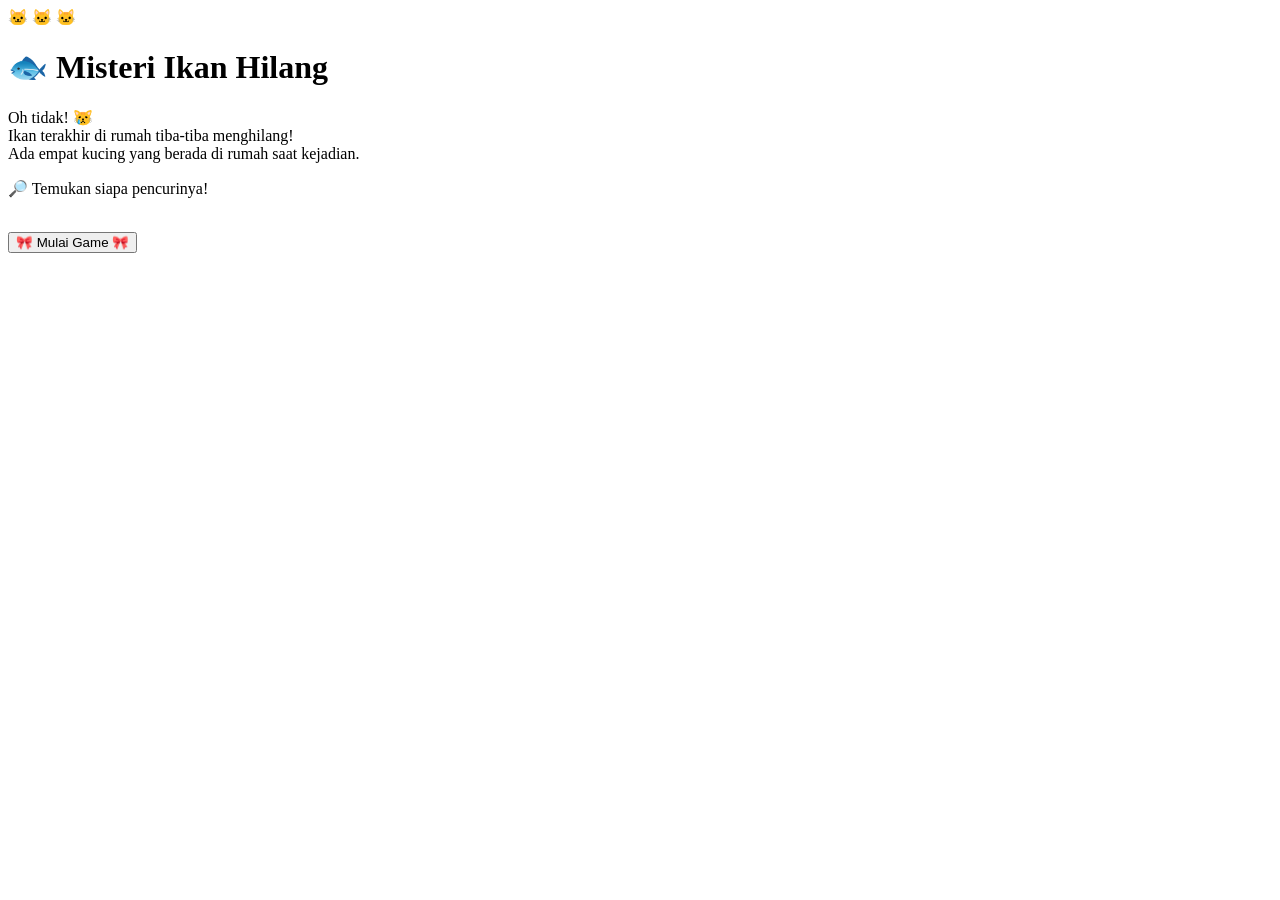
==== index.html @ 89548f3f "Menambah foto dan mengubah file" ====
<!DOCTYPE html>
<html lang="id">
<head>
    <meta charset="UTF-8">
    <meta name="viewport" content="width=device-width, initial-scale=1.0">
    <title>Web - Game Interaktif</title>
    <link rel="stylesheet" href="style.css">
</head>

<body>
    <div class="container">
    <div class="kucing">🐱 🐱 🐱</div>
    
    <h1>🐟 Misteri Ikan Hilang</h1>

    <p class="cerita">
        Oh tidak! 😿
        <br>Ikan terakhir di rumah tiba-tiba menghilang!
        <br>Ada empat kucing yang berada di rumah saat kejadian.
    </p>
    <p class="tantangan">🔎 Temukan siapa pencurinya!</p>
    <br>

    <button onclick="mulaiGame()">🎀 Mulai Game 🎀</button>
    </div>

    <script src="script.js"></script>
</body>
</html>
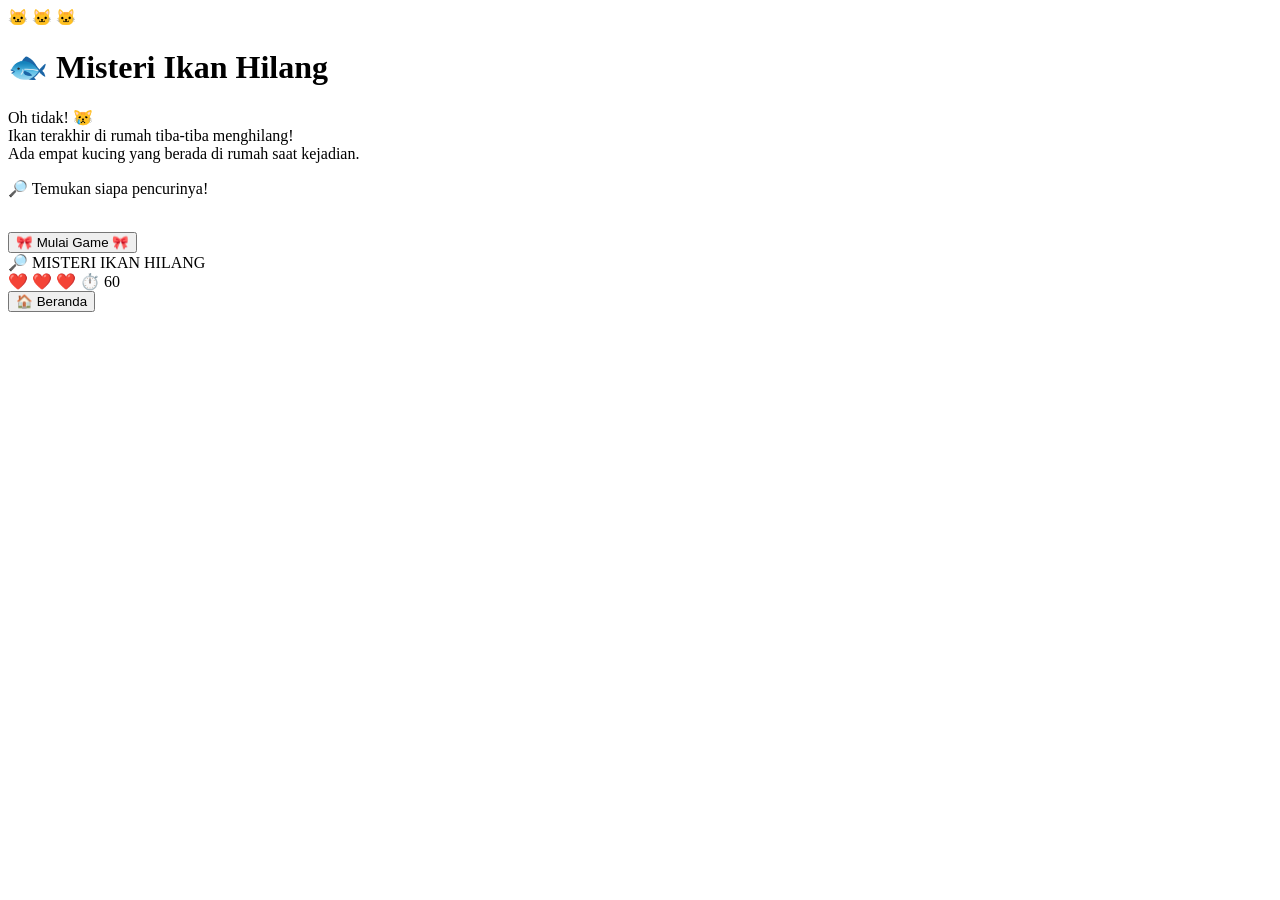
==== commit 86364620: "Menambahkan halaman beranda dan investigasi" ====
--- a/index.html
+++ b/index.html
@@ -3,26 +3,44 @@
 <head>
     <meta charset="UTF-8">
     <meta name="viewport" content="width=device-width, initial-scale=1.0">
-    <title>Web - Game Interaktif</title>
+    <title>Misteri Ikan Hilang</title>
     <link rel="stylesheet" href="style.css">
 </head>
 
 <body>
-    <div class="container">
-    <div class="kucing">🐱 🐱 🐱</div>
-    
-    <h1>🐟 Misteri Ikan Hilang</h1>
+    <!-- Halaman Beranda -->
+    <div id="halamanBeranda" class="halaman aktif">
+        <div class="container">
+            <div class="kucing">🐱 🐱 🐱</div>
+            <h1>🐟 Misteri Ikan Hilang</h1>
+            <p class="cerita">
+                Oh tidak! 😿
+                <br>
+                Ikan terakhir di rumah tiba-tiba menghilang!
+                <br>
+                Ada empat kucing yang berada di rumah saat kejadian.
+            </p>
+            <p class="tantangan">🔎 Temukan siapa pencurinya!</p>
+            <br>
+            <button onclick="mulaiGame()">🎀 Mulai Game 🎀</button>
+        </div>
+    </div>
 
-    <p class="cerita">
-        Oh tidak! 😿
-        <br>Ikan terakhir di rumah tiba-tiba menghilang!
-        <br>Ada empat kucing yang berada di rumah saat kejadian.
-    </p>
-    <p class="tantangan">🔎 Temukan siapa pencurinya!</p>
-    <br>
+    <!-- Halaman Investigasi -->
+    <div id="halamanInvestigasi" class="halaman">
+        <div class="halaman-investigasi">
+            <header>
+                <div class="logo">🔎 MISTERI IKAN HILANG</div>
 
-    <button onclick="mulaiGame()">🎀 Mulai Game 🎀</button>
-    </div>
+                <div class="menu-header">
+                    <div class="status">
+                        <span id="nyawa">❤️ ❤️ ❤️</span>
+                        <span>⏱️ <span id="timer">60</span></span>
+                    </div>
+
+                    <button class="btn-home" onclick="kembaliAwal()">🏠 Beranda</button>
+                </div>
+            </header>
 
     <script src="script.js"></script>
 </body>
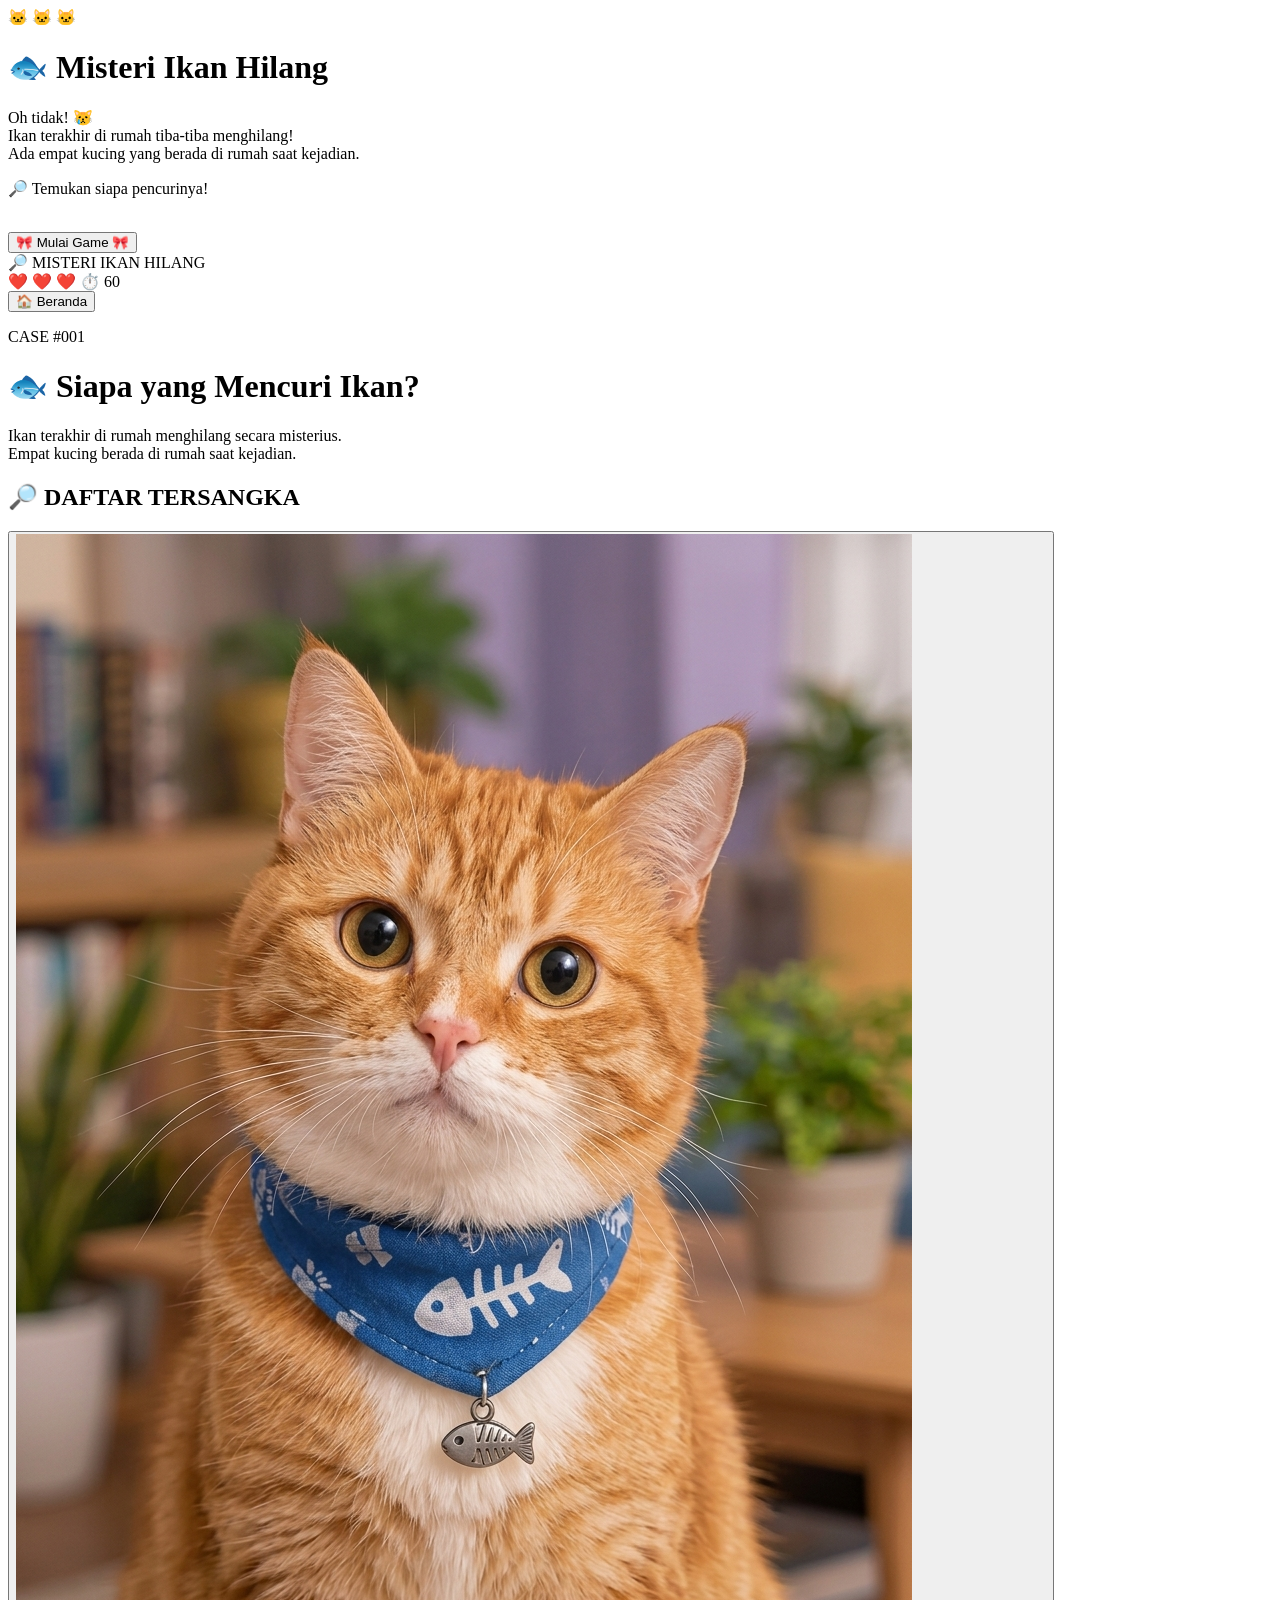
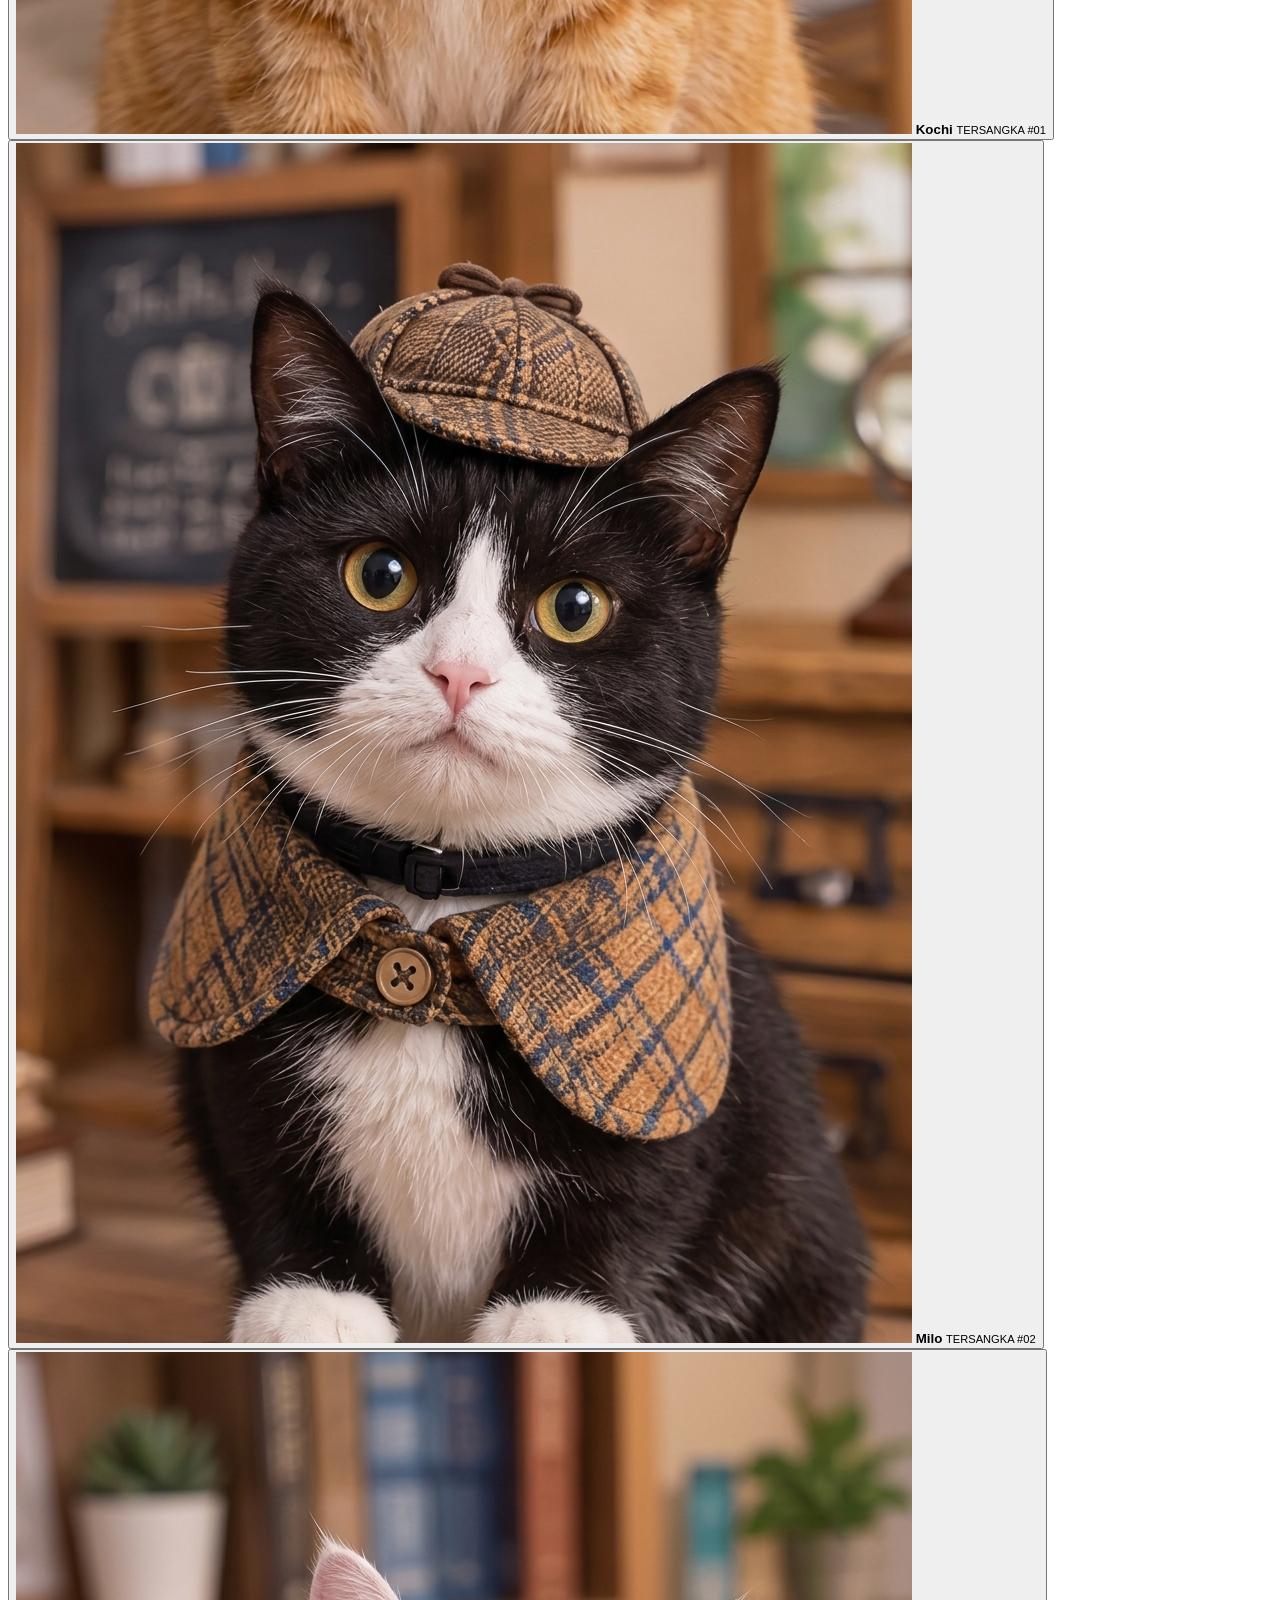
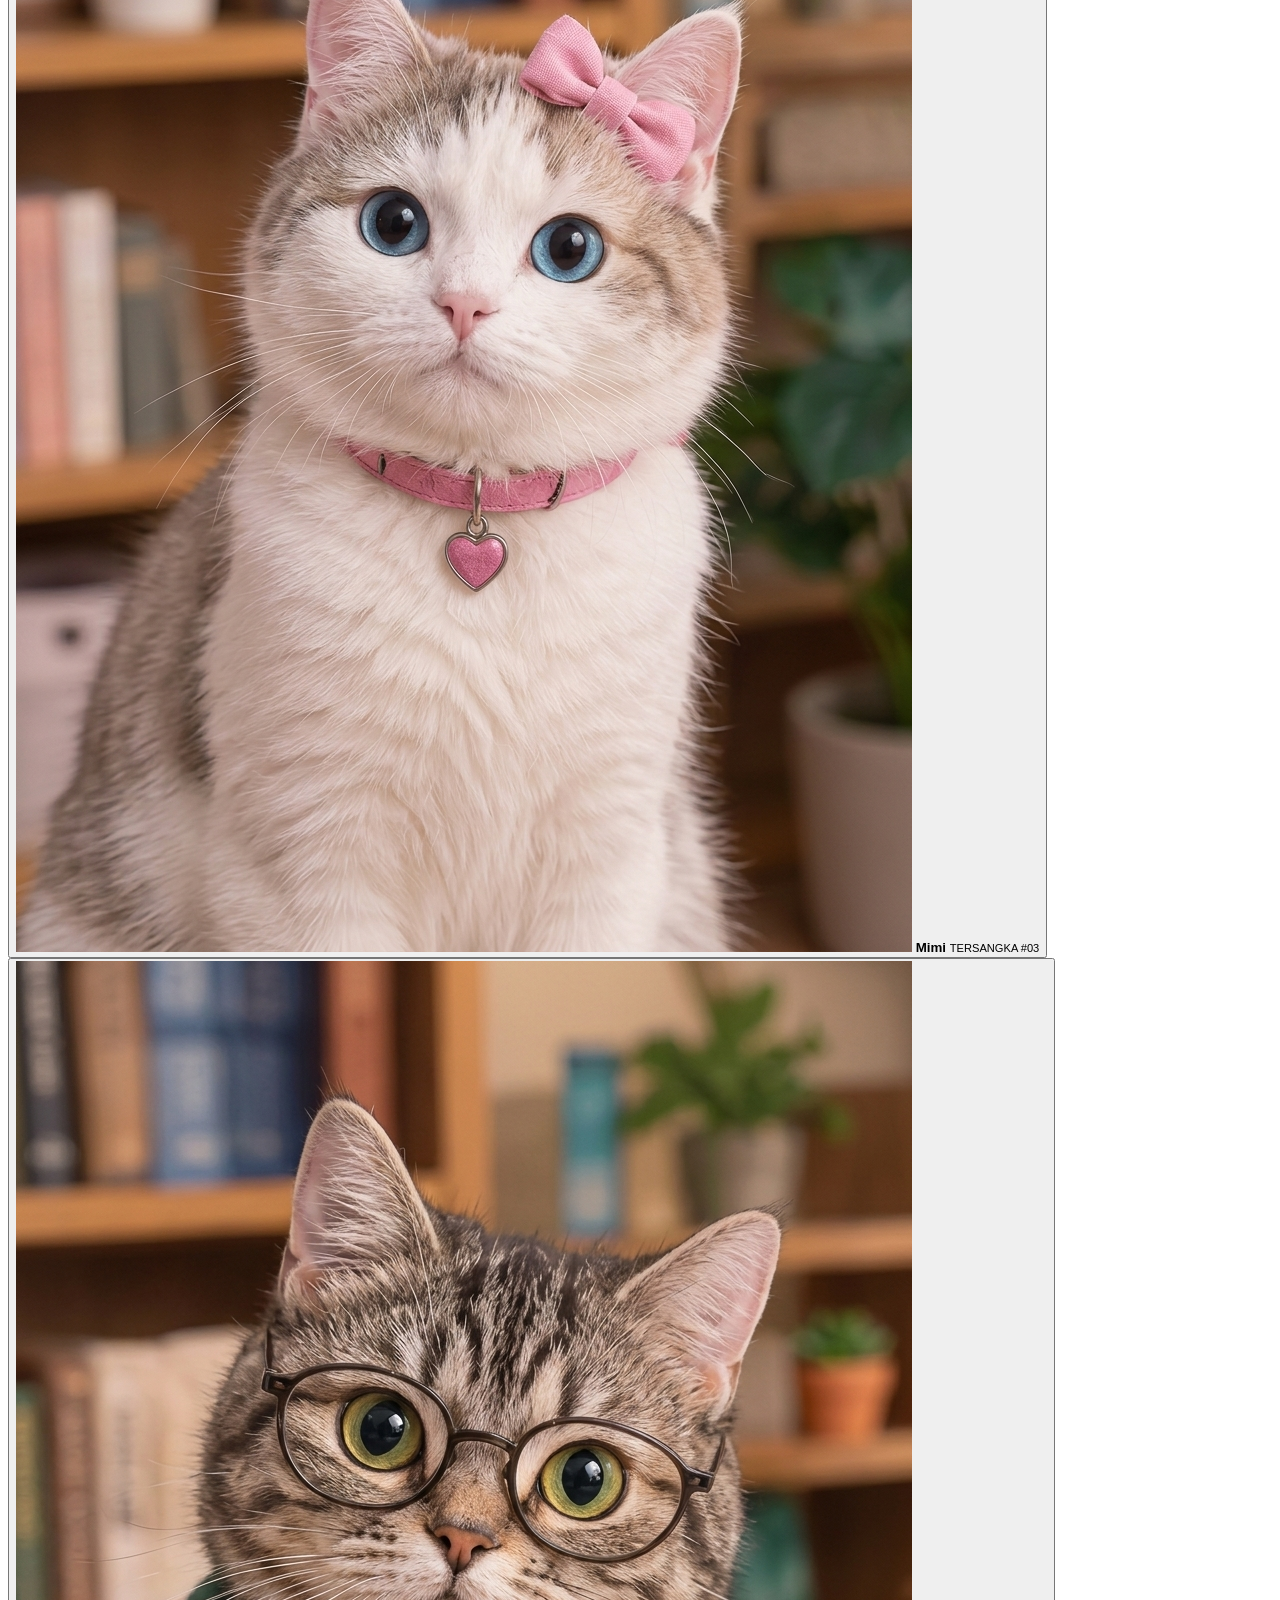
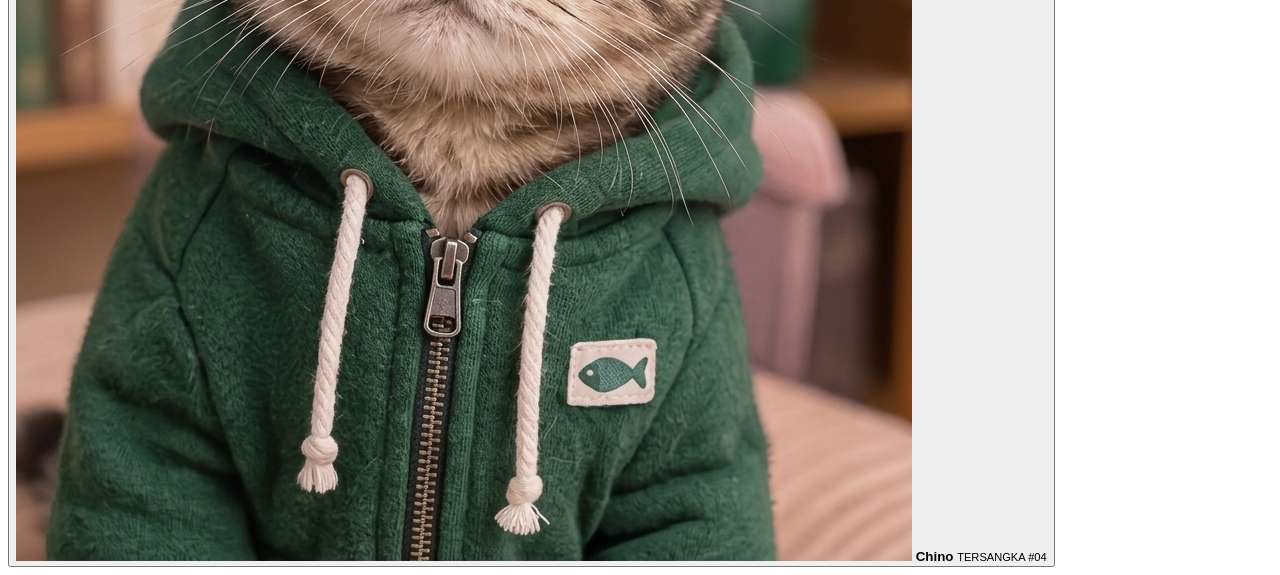
==== commit 6aa02a06: "Penambahan halaman tersangka" ====
--- a/index.html
+++ b/index.html
@@ -13,15 +13,16 @@
         <div class="container">
             <div class="kucing">🐱 🐱 🐱</div>
             <h1>🐟 Misteri Ikan Hilang</h1>
+
             <p class="cerita">
-                Oh tidak! 😿
-                <br>
-                Ikan terakhir di rumah tiba-tiba menghilang!
-                <br>
+                Oh tidak! 😿<br>
+                Ikan terakhir di rumah tiba-tiba menghilang!<br>
                 Ada empat kucing yang berada di rumah saat kejadian.
             </p>
+
             <p class="tantangan">🔎 Temukan siapa pencurinya!</p>
             <br>
+
             <button onclick="mulaiGame()">🎀 Mulai Game 🎀</button>
         </div>
     </div>
@@ -42,6 +43,46 @@
                 </div>
             </header>
 
+            <main>
+                <div class="judul">
+                    <p class="label">CASE #001</p>
+                    <h1>🐟 Siapa yang Mencuri Ikan?</h1>
+                    <p>
+                        Ikan terakhir di rumah menghilang secara misterius.<br>
+                        Empat kucing berada di rumah saat kejadian.
+                    </p>
+                </div>
+
+                <h2>🔎 DAFTAR TERSANGKA</h2>
+
+                <div class="tersangka">
+                    <button onclick="pilihTersangka('Kochi')">
+                        <img src="kochi.jpg" alt="Kochi">
+                        <strong>Kochi</strong>
+                        <small>TERSANGKA #01</small>
+                    </button>
+
+                    <button onclick="pilihTersangka('Milo')">
+                        <img src="milo.jpg" alt="Milo">
+                        <strong>Milo</strong>
+                        <small>TERSANGKA #02</small>
+                    </button>
+
+                    <button onclick="pilihTersangka('Mimi')">
+                        <img src="mimi.jpg" alt="Mimi">
+                        <strong>Mimi</strong>
+                        <small>TERSANGKA #03</small>
+                    </button>
+
+                    <button onclick="pilihTersangka('Chino')">
+                        <img src="chino.jpg" alt="Chino">
+                        <strong>Chino</strong>
+                        <small>TERSANGKA #04</small>
+                    </button>
+                </div>
+
+                
+
     <script src="script.js"></script>
 </body>
 </html>
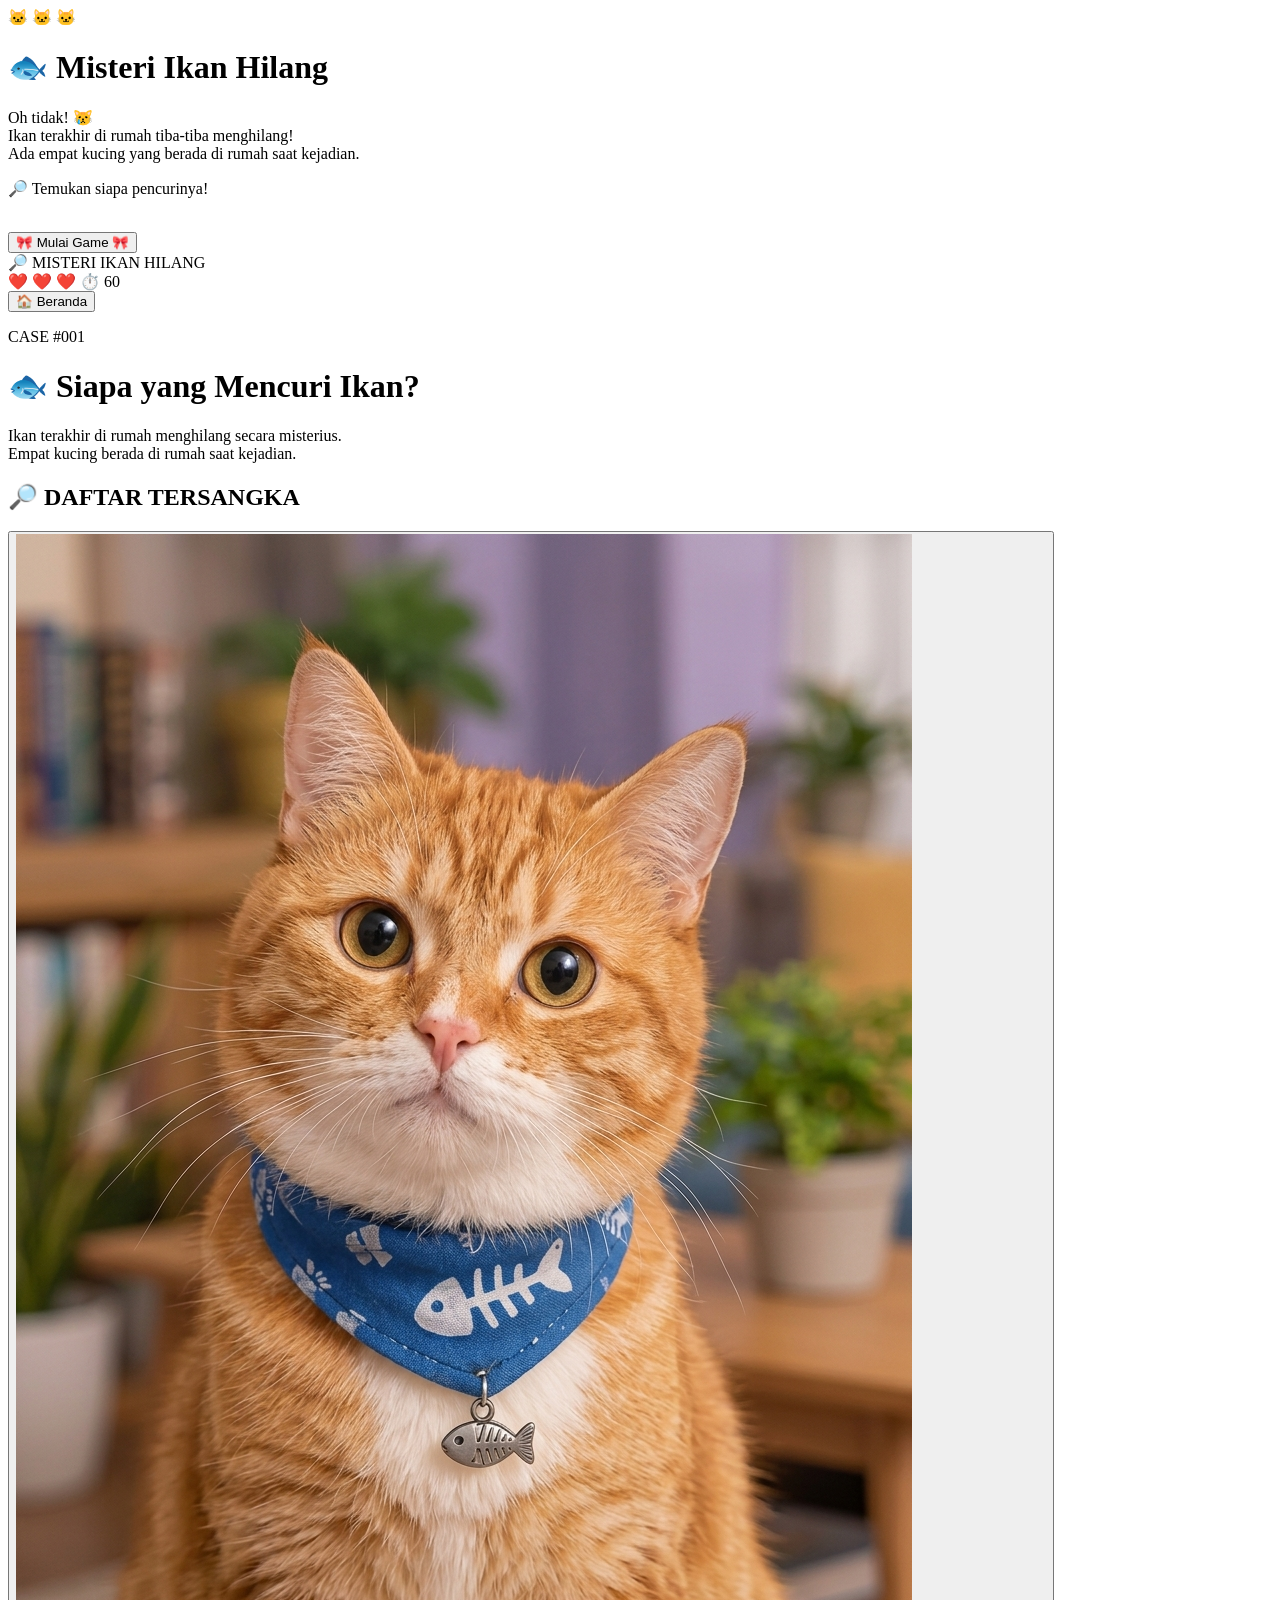
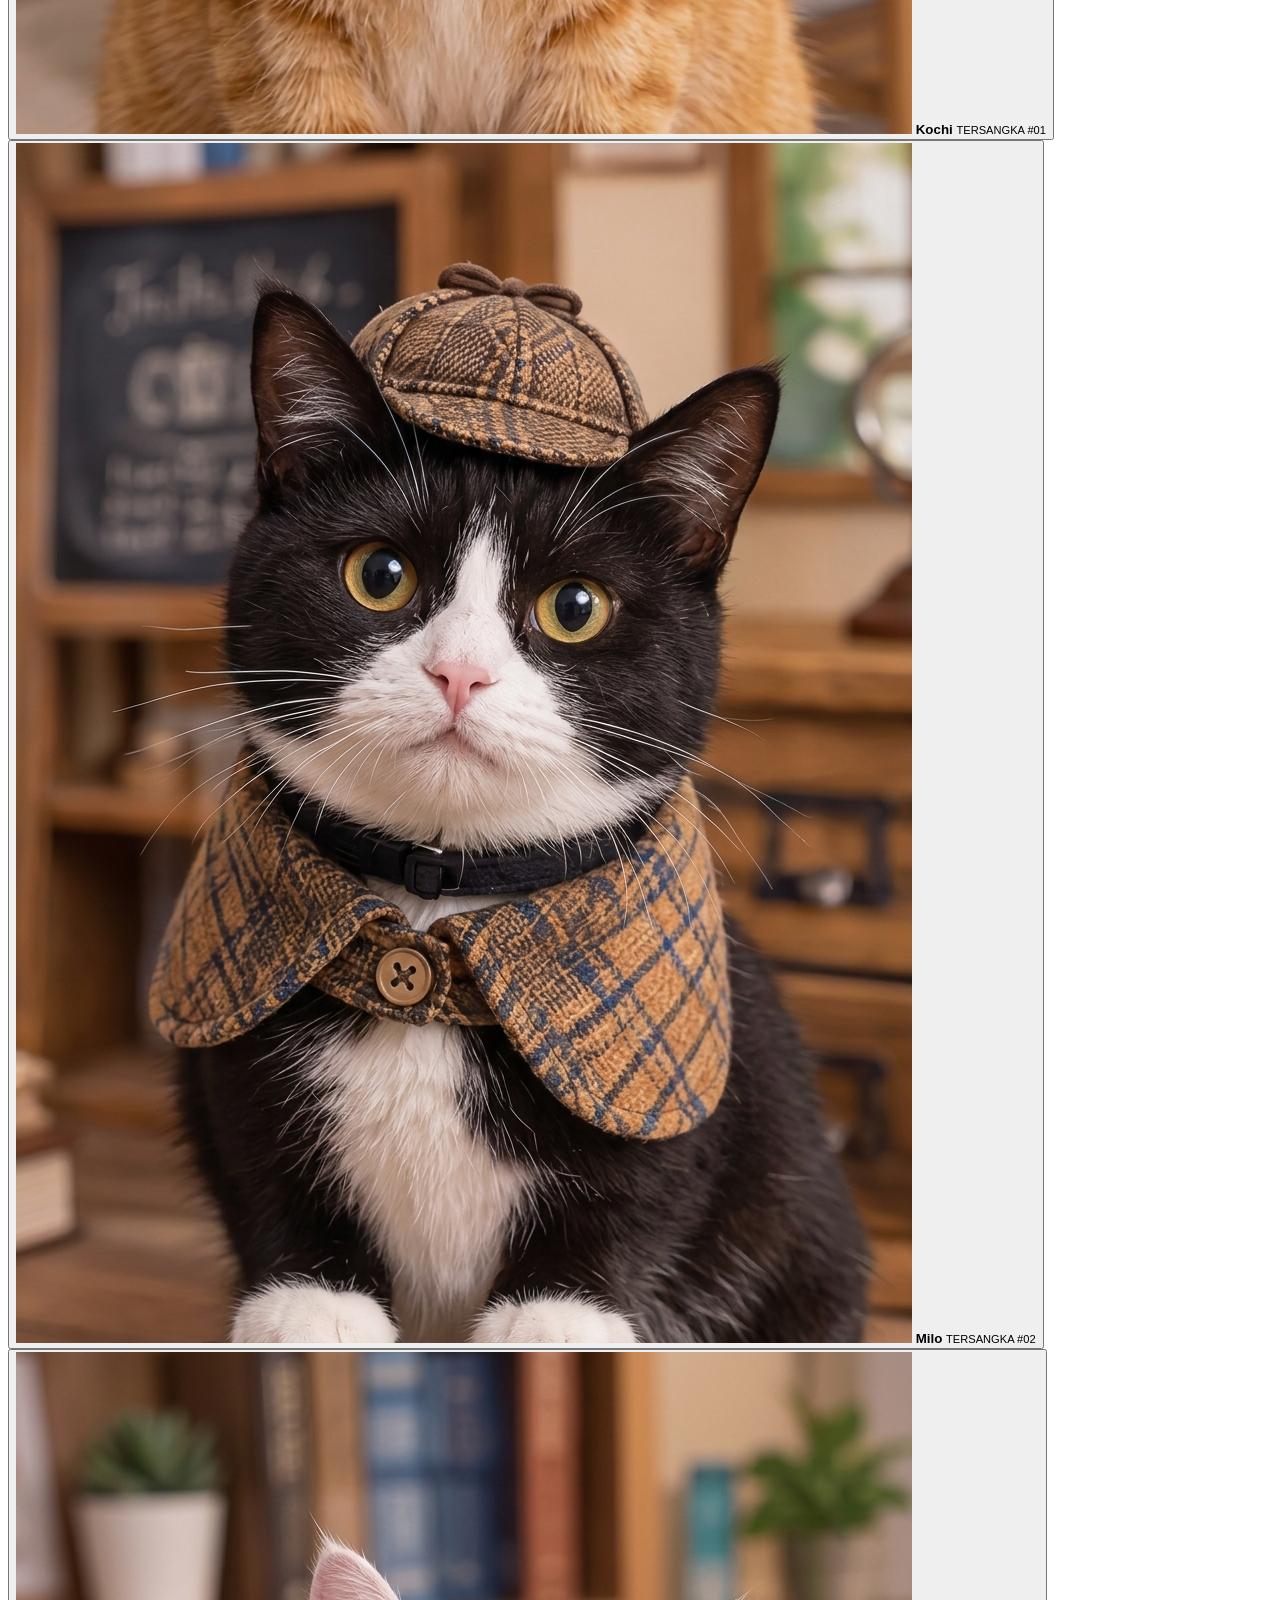
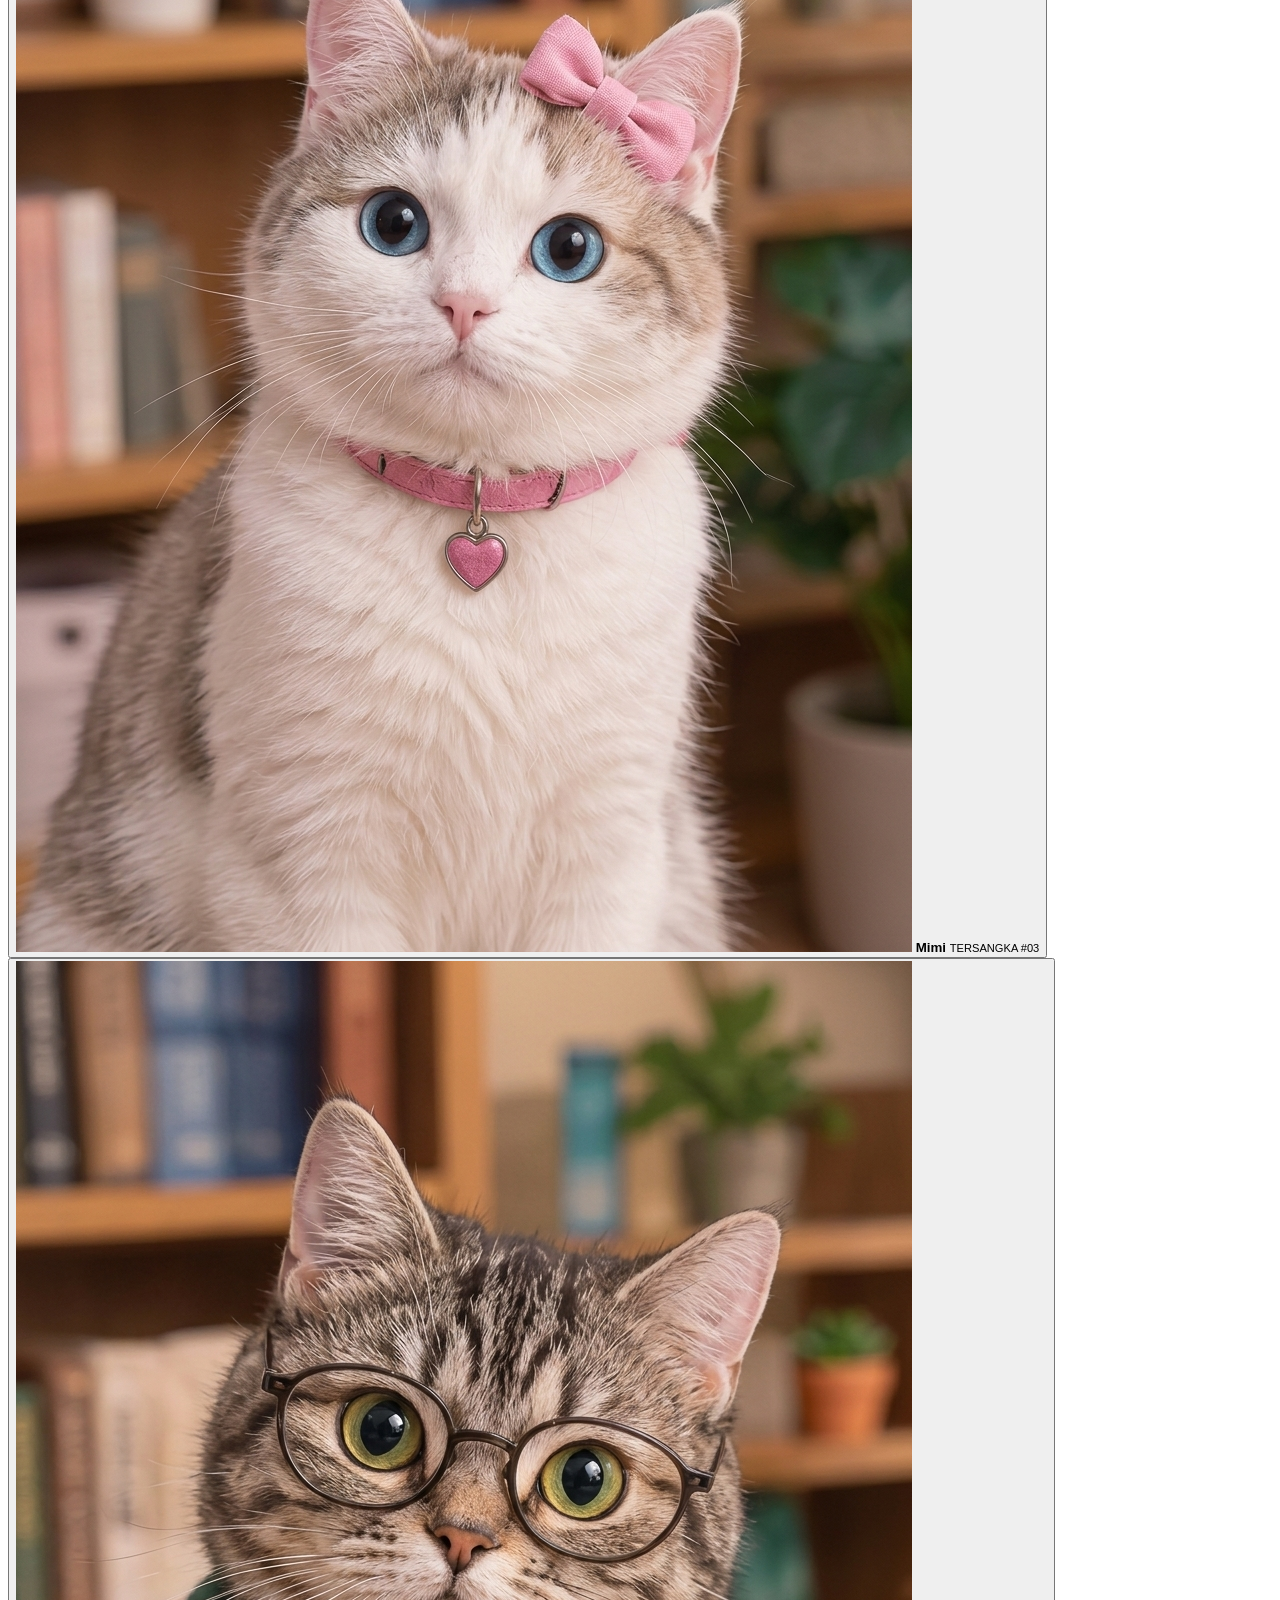
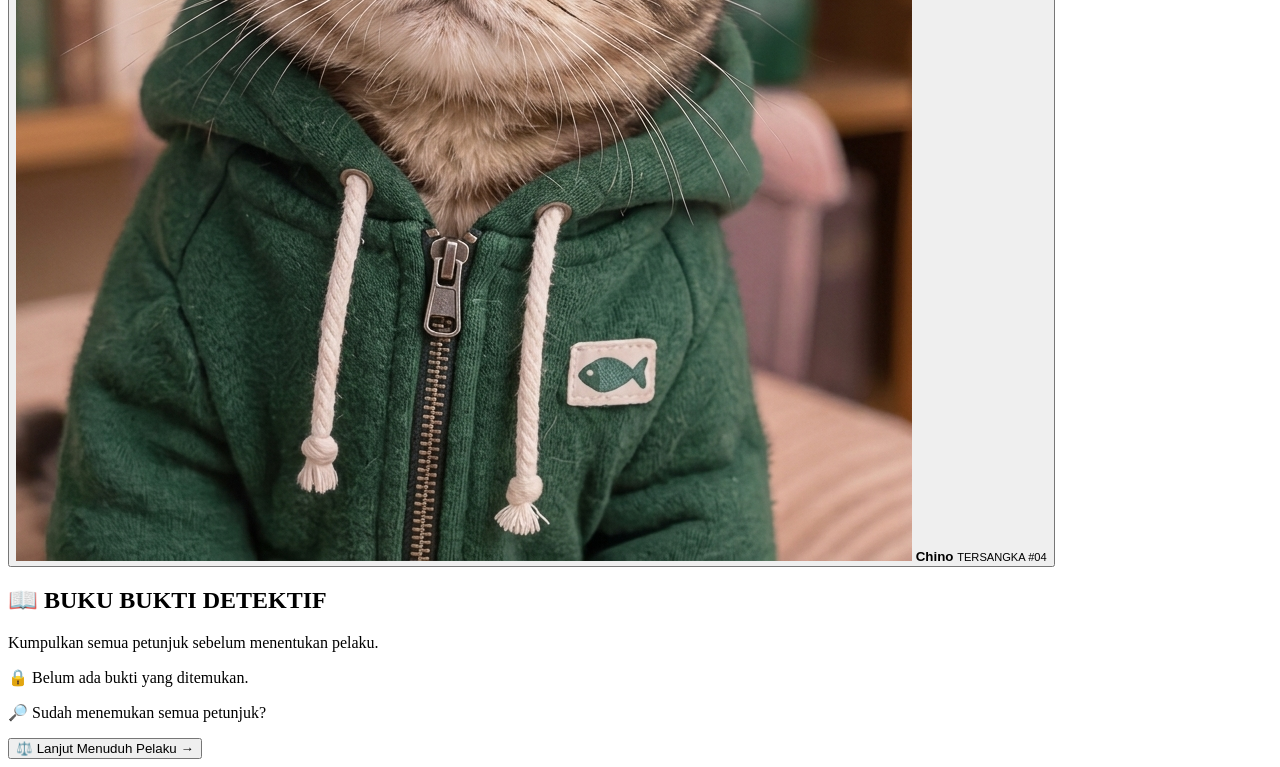
==== commit 4595d0d3: "Pembuatan buku bukti" ====
--- a/index.html
+++ b/index.html
@@ -81,7 +81,28 @@
                     </button>
                 </div>
 
-                
+                <!-- Panel penyelidikan -->
+                <div id="panelPenyelidikan" class="panel-penyelidikan"></div>
+
+                <!-- Buku bukti -->
+                <div class="buku-bukti">
+                    <h2>📖 BUKU BUKTI DETEKTIF</h2>
+                    <p>Kumpulkan semua petunjuk sebelum menentukan pelaku.</p>
+
+                    <div id="daftarBukti" class="daftar-bukti">
+                        <div class="bukti-kosong">🔒 Belum ada bukti yang ditemukan.</div>
+                    </div>
+                </div>
+
+                <div class="lanjut-area">
+                    <p>🔎 Sudah menemukan semua petunjuk?</p>
+
+                    <button class="btn-lanjut" onclick="lanjutMenuduh()">⚖️ Lanjut Menuduh Pelaku →</button>
+                </div>
+            </main>
+        </div>
+    </div>
+
 
     <script src="script.js"></script>
 </body>
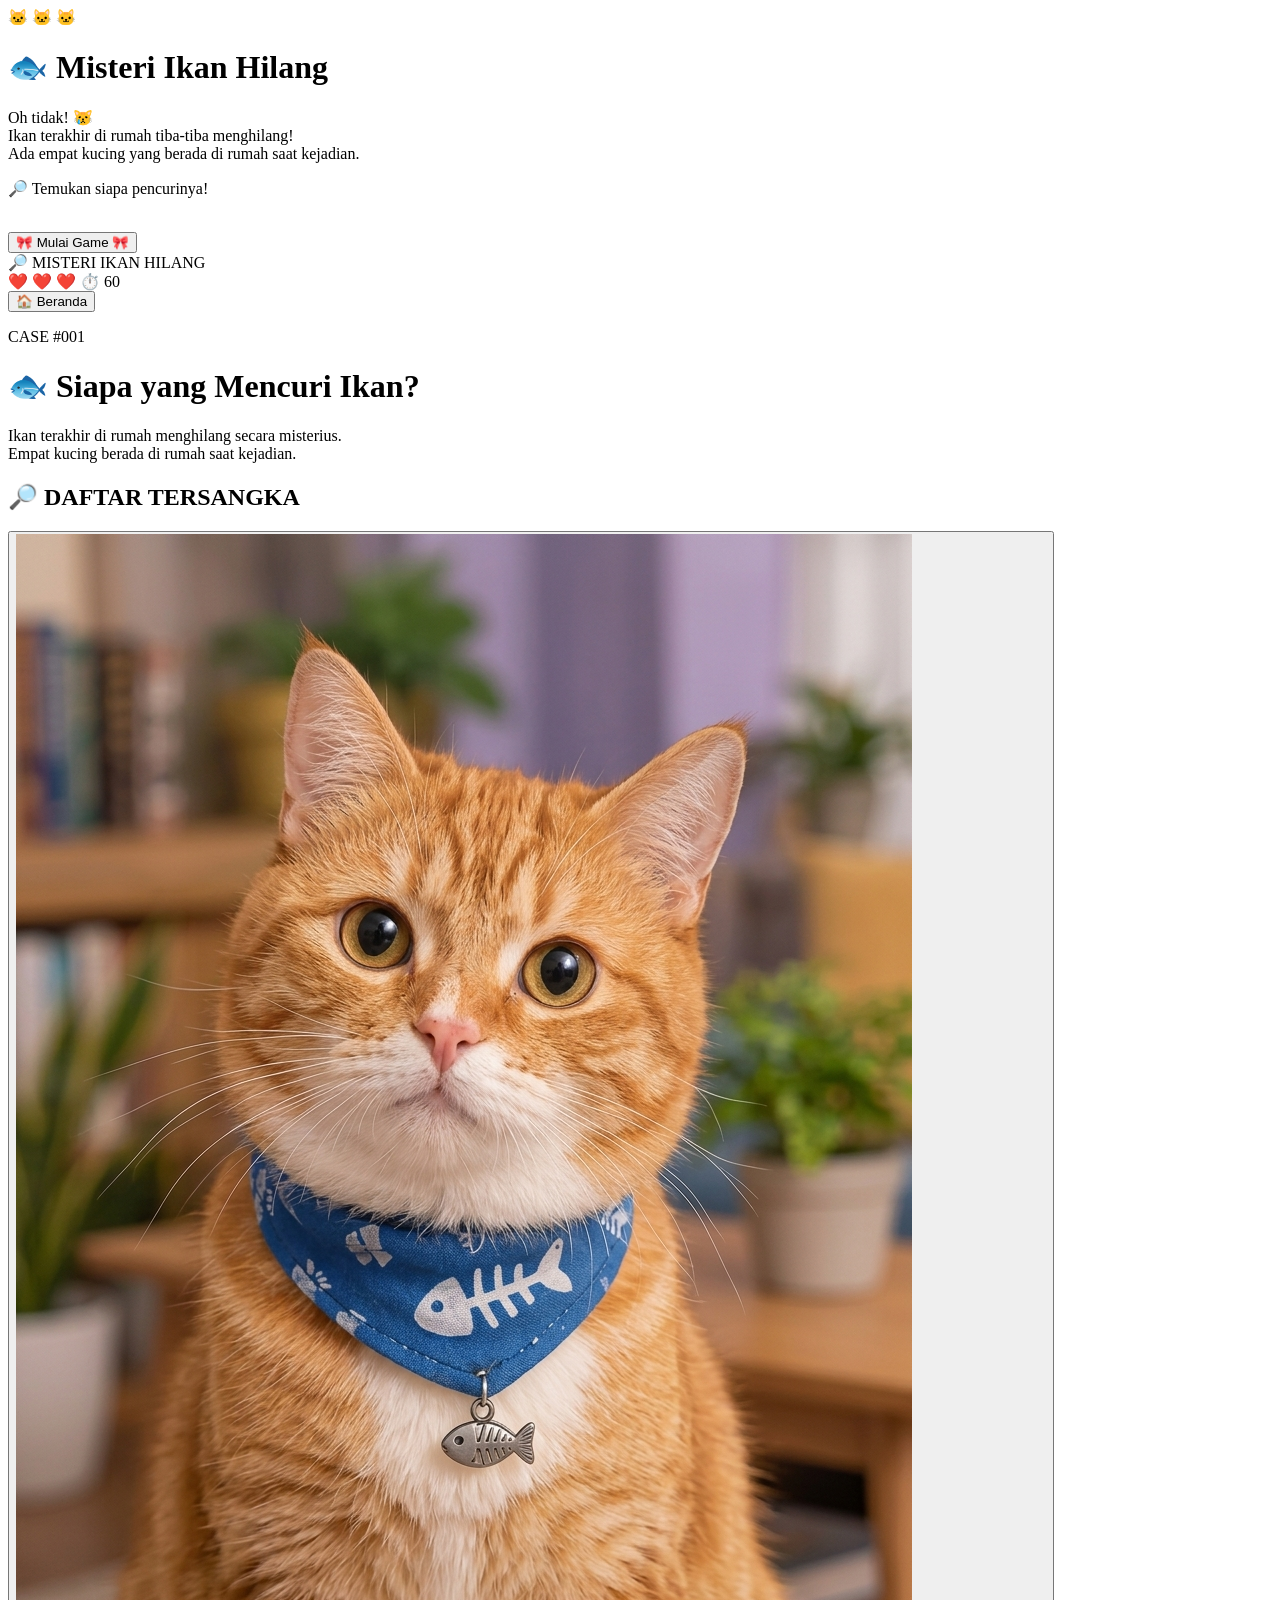
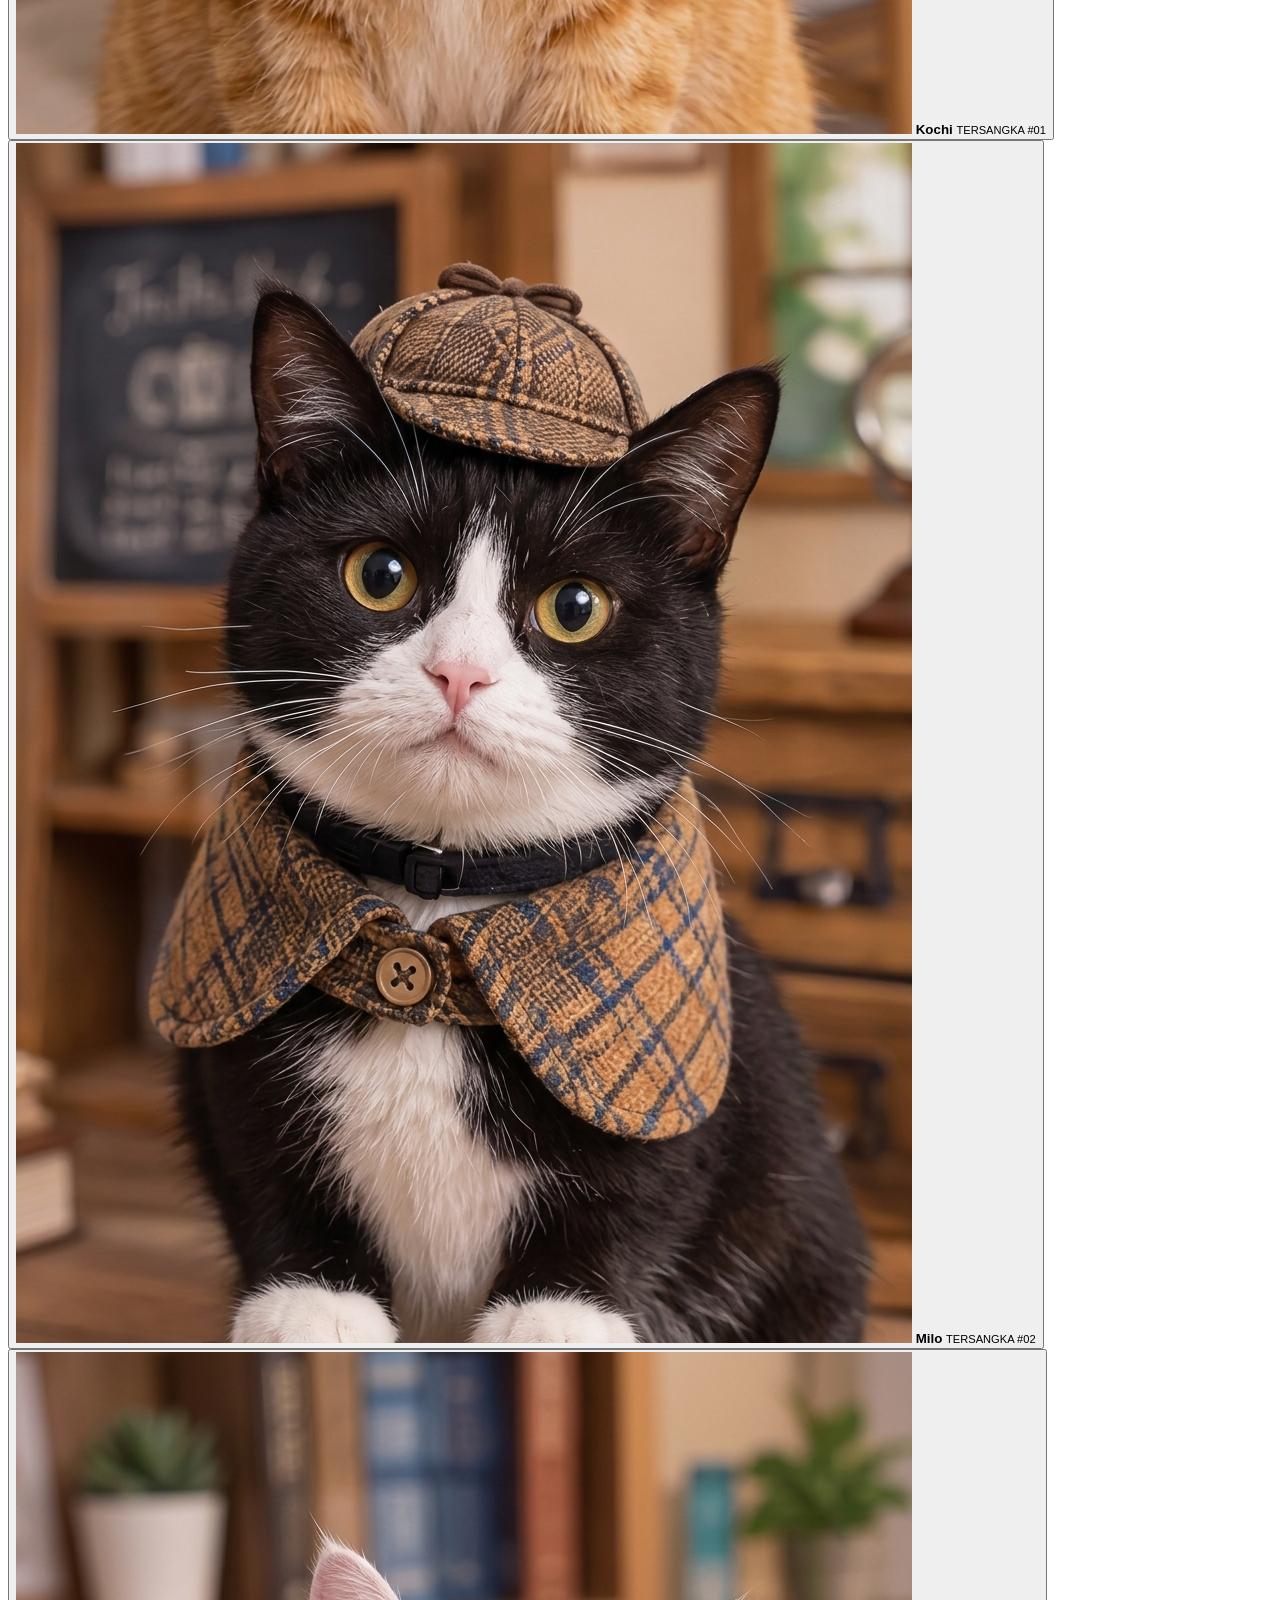
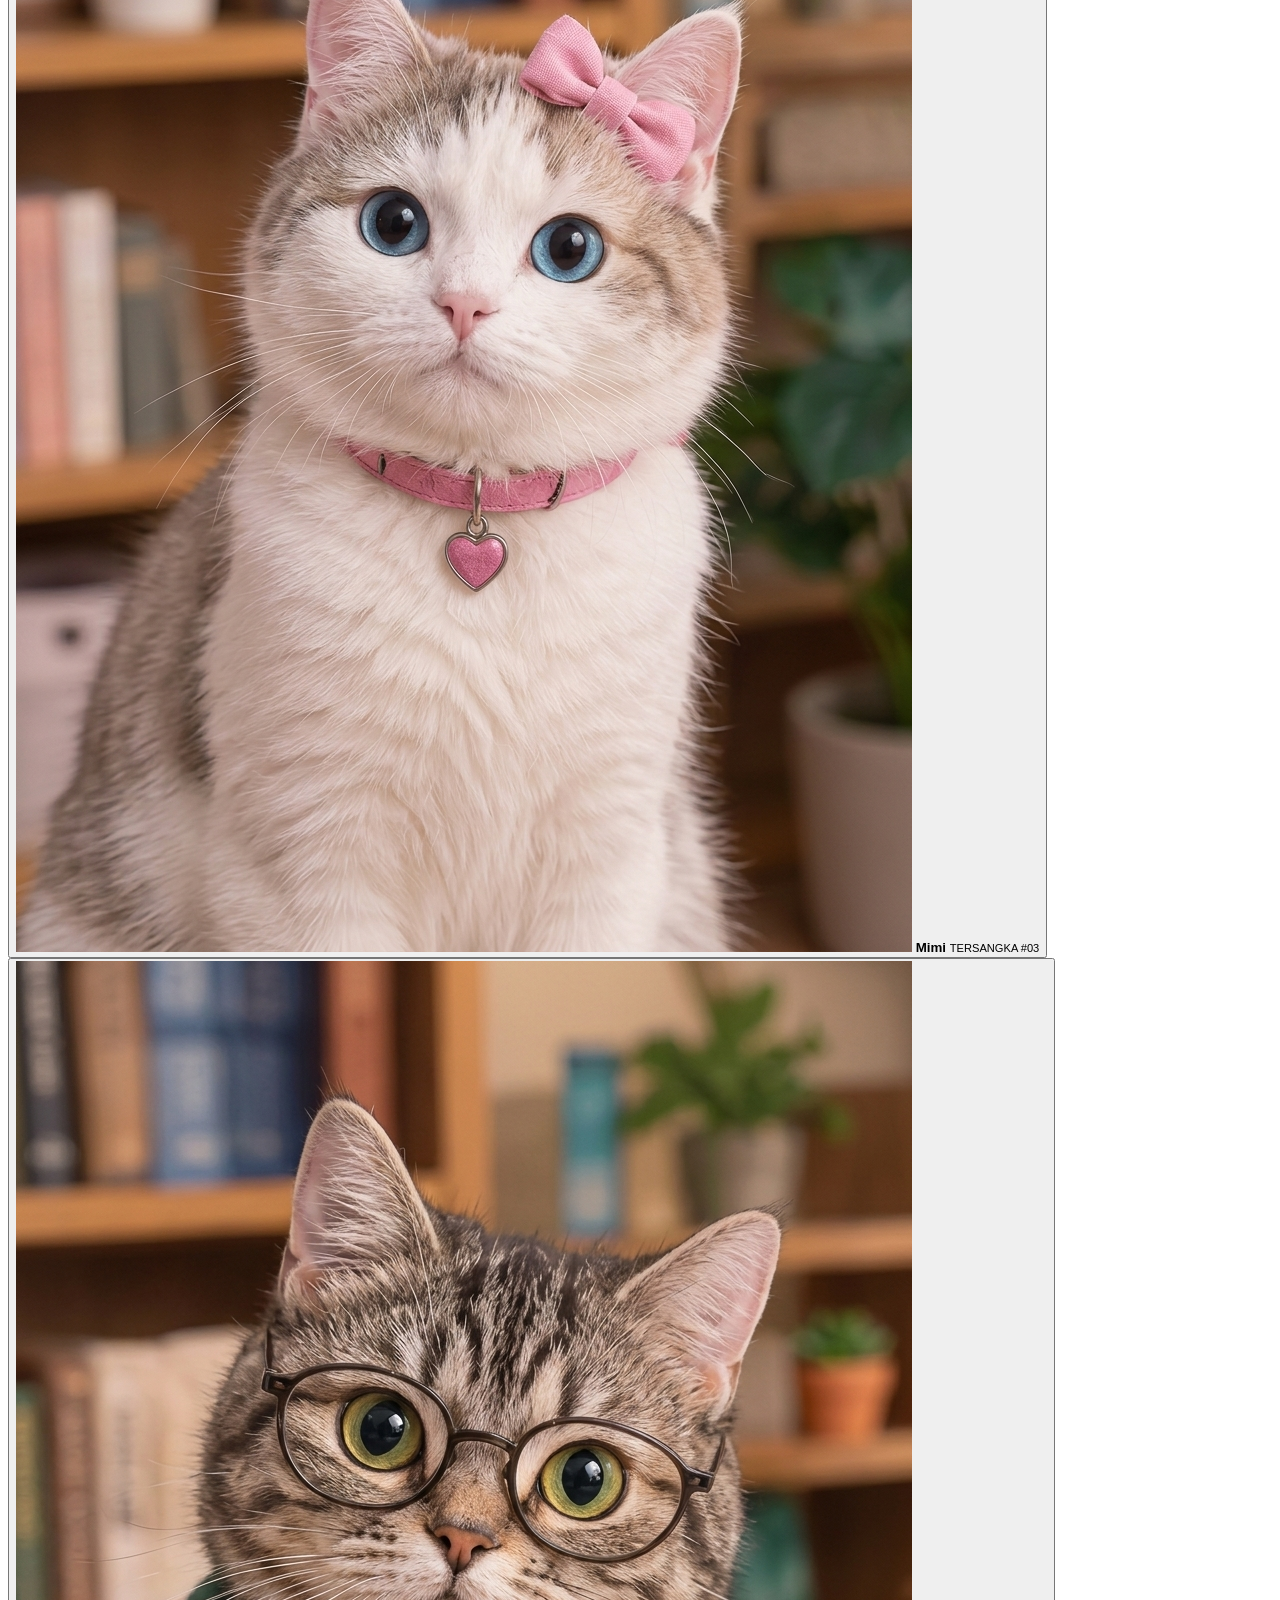
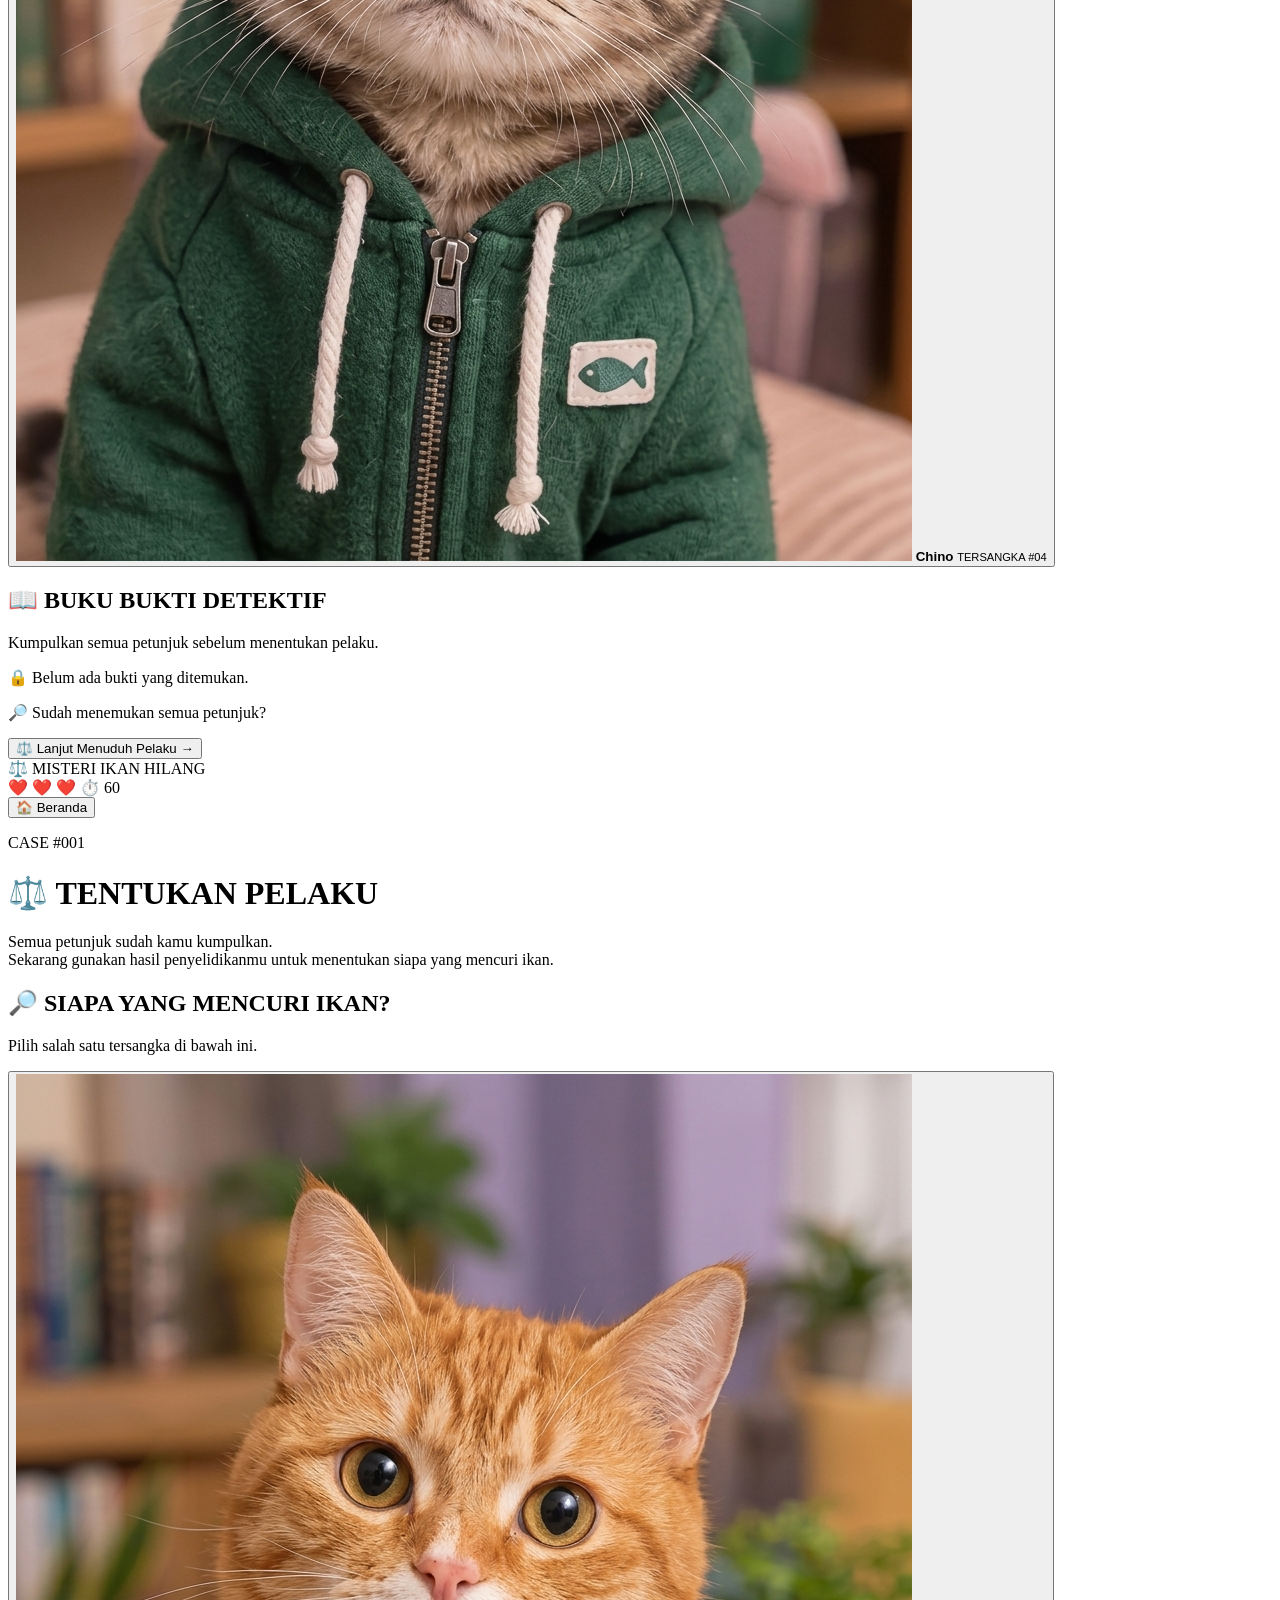
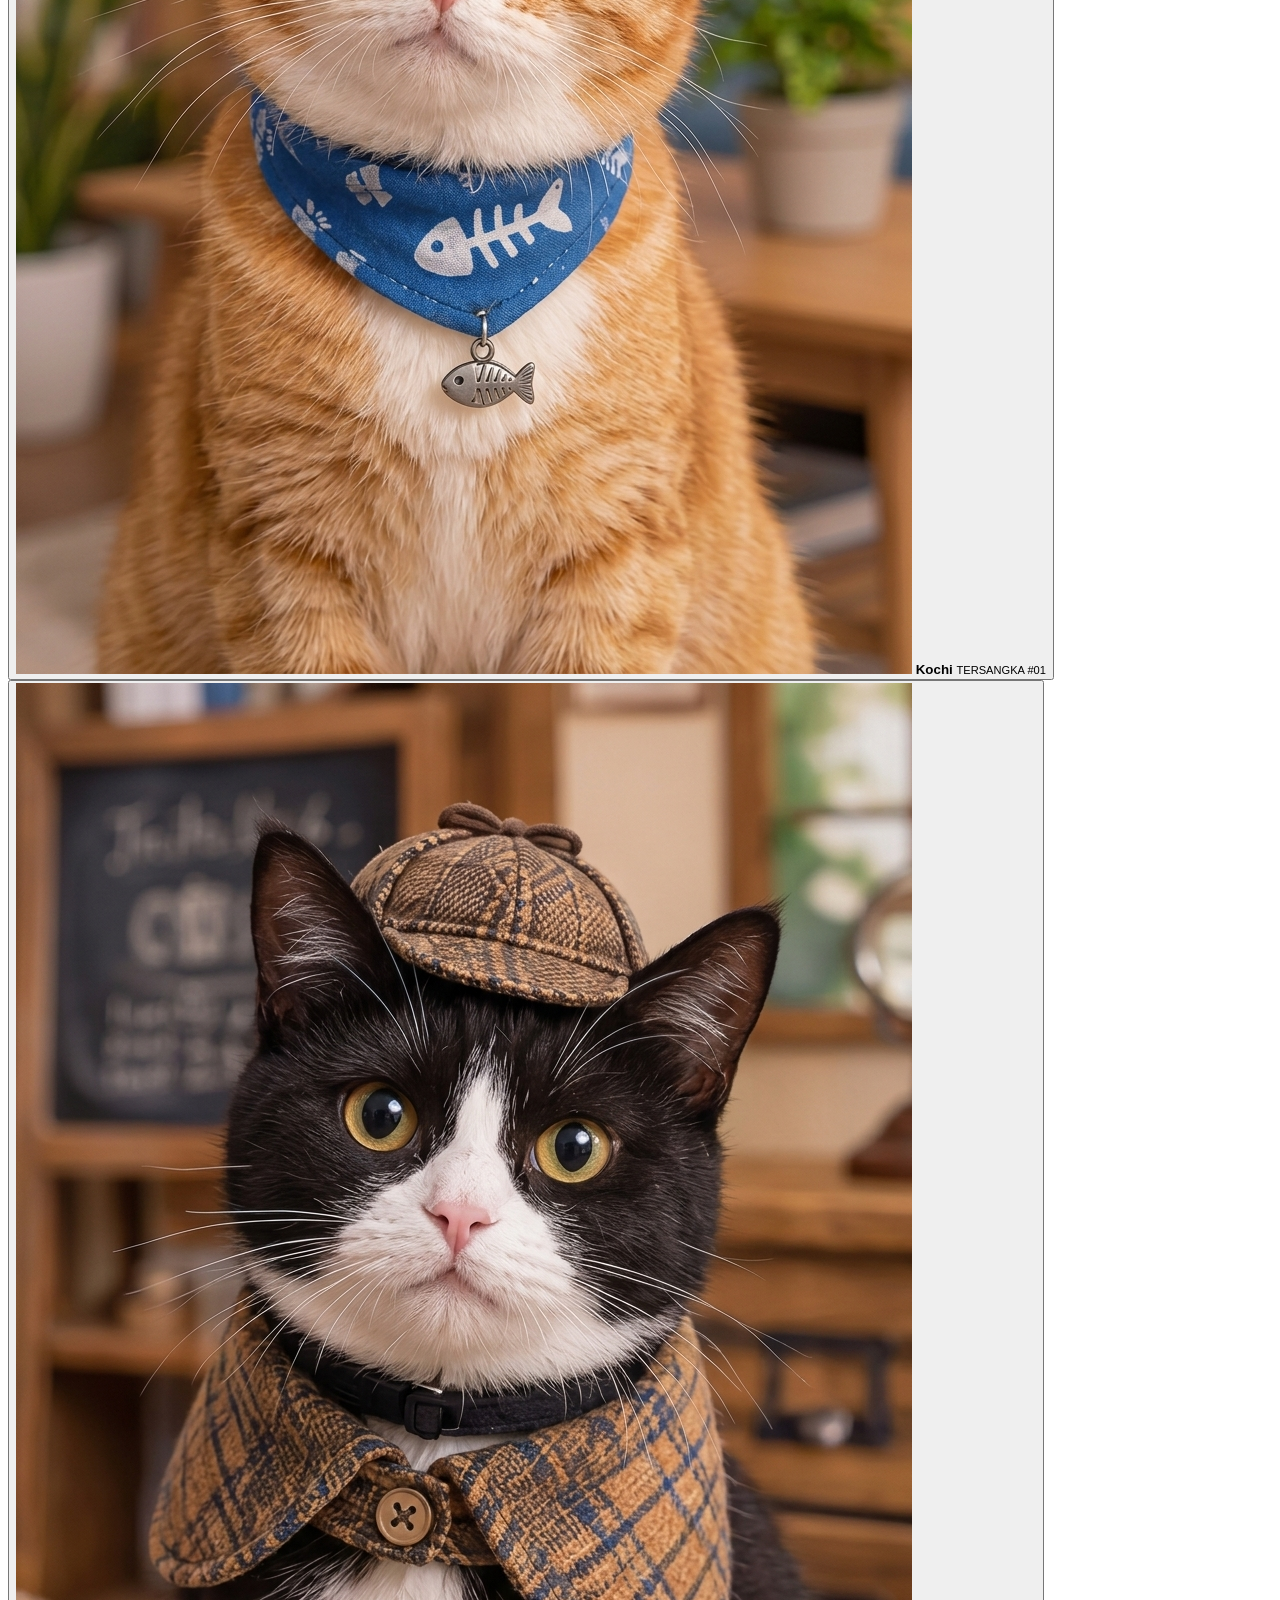
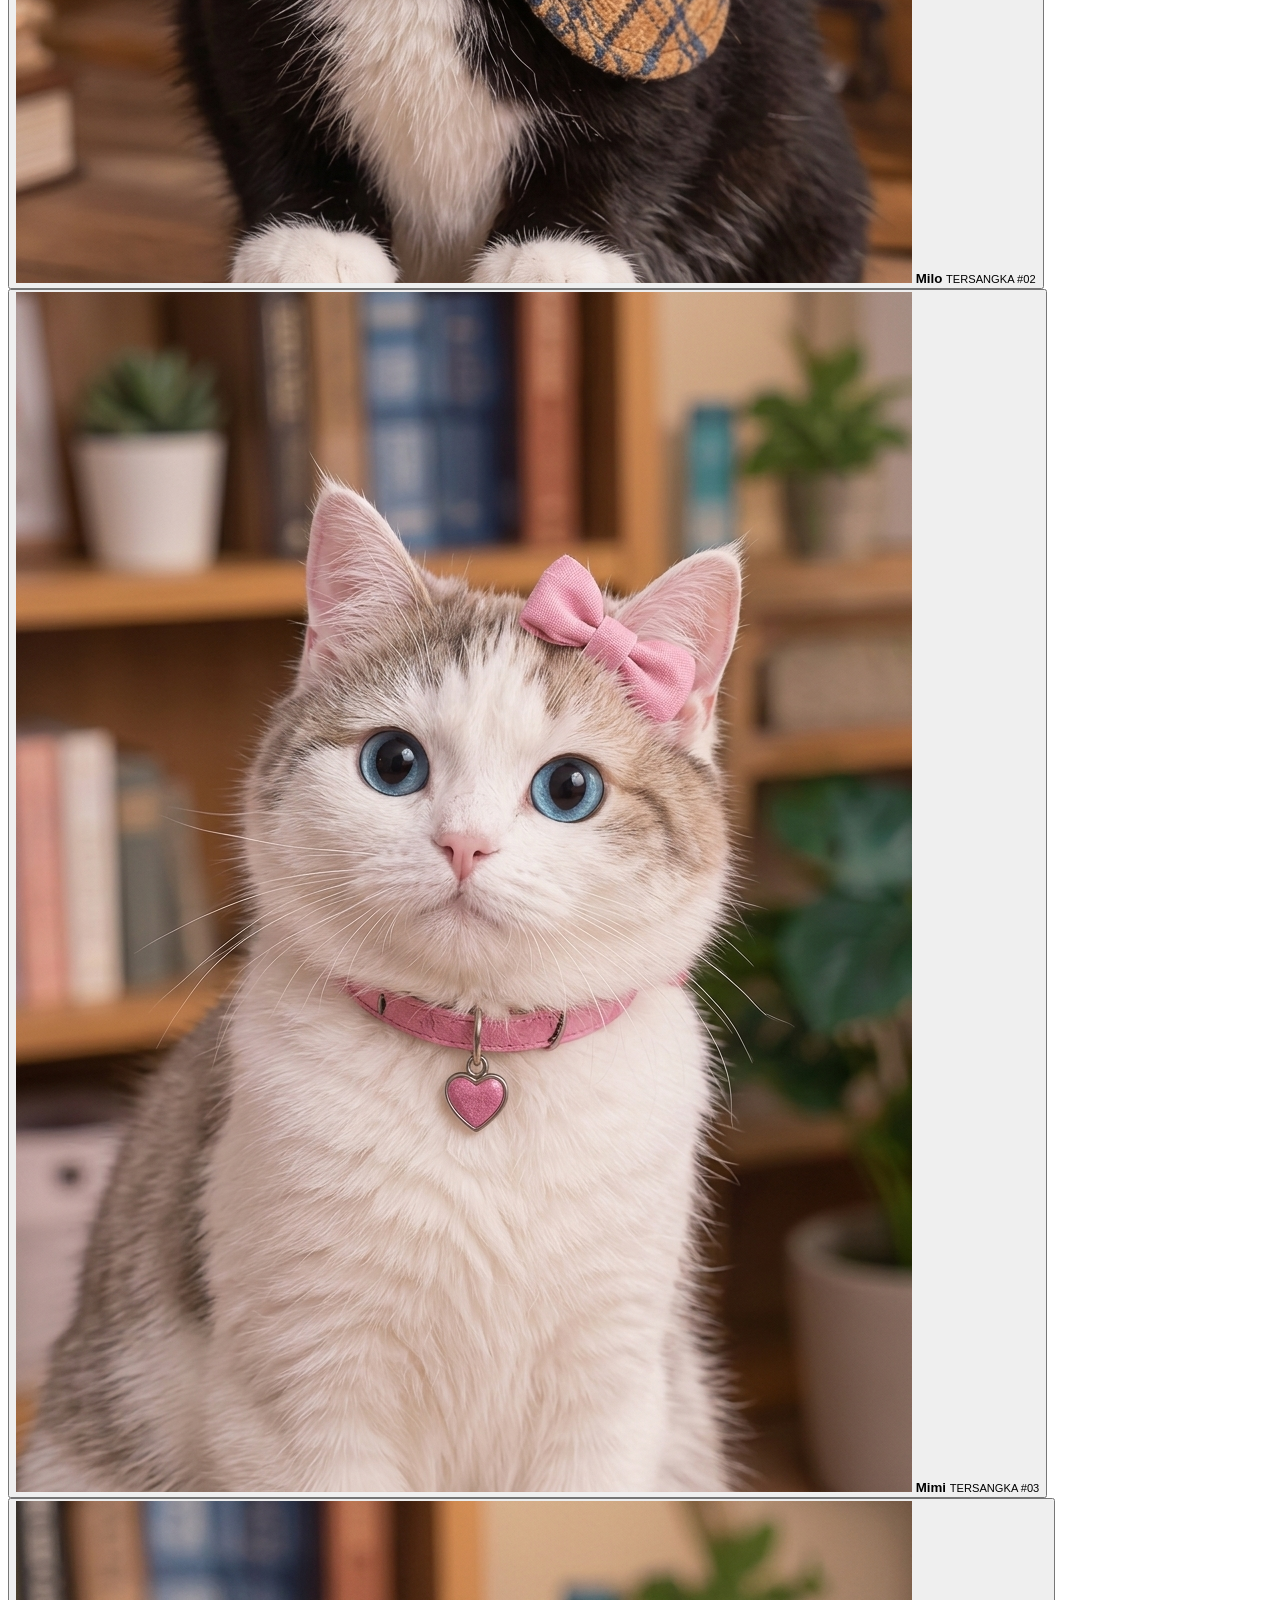
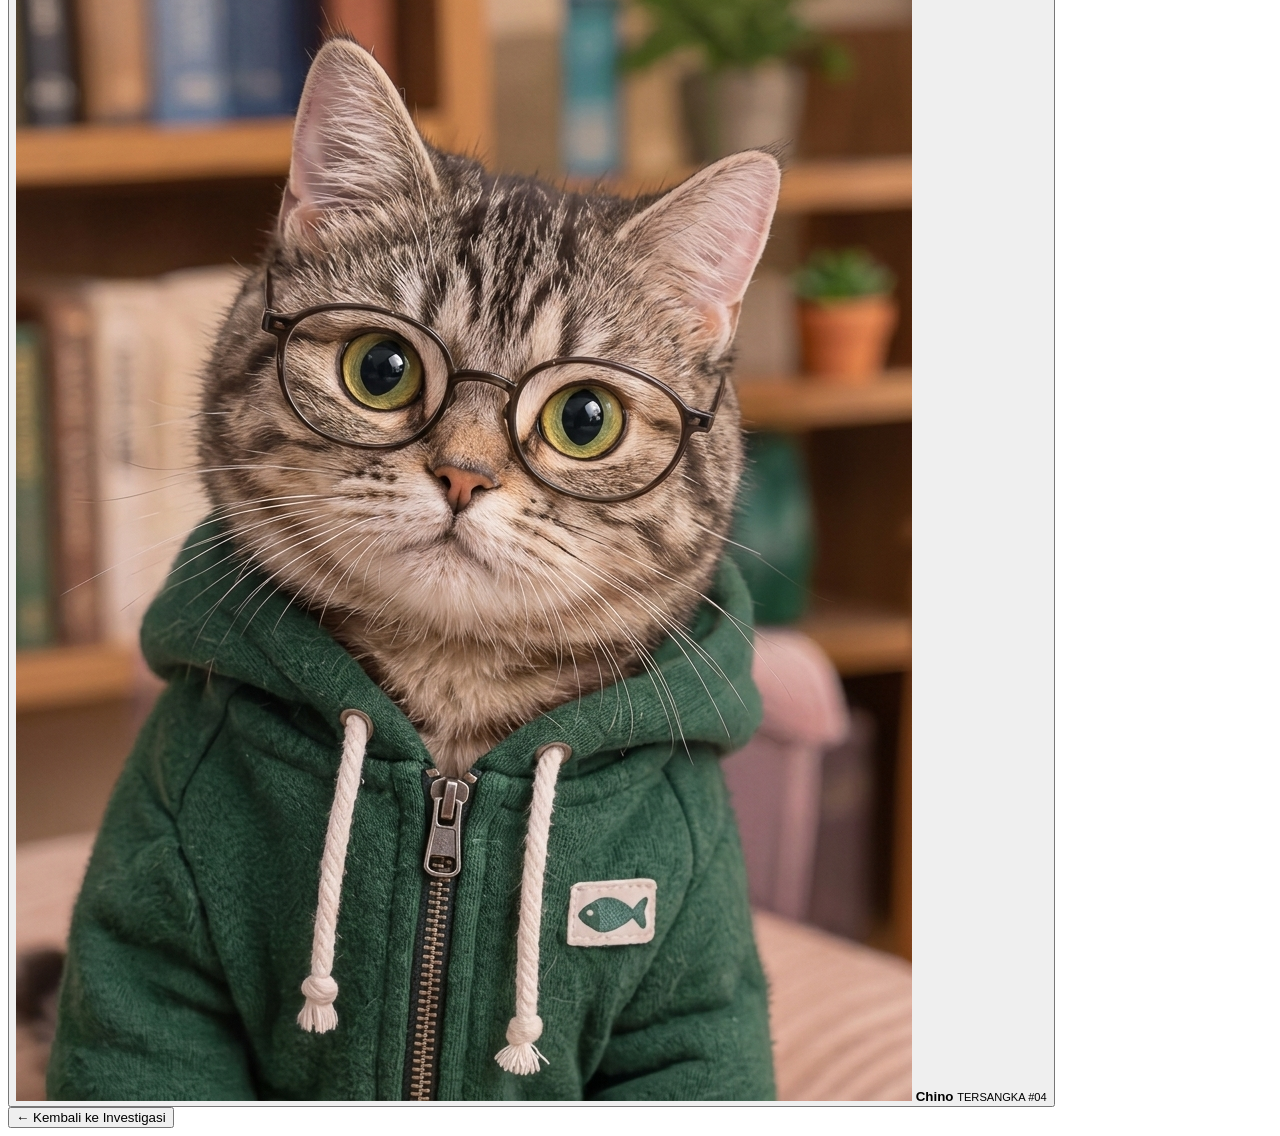
==== commit 2e2bf751: "Penambahan halaman tuduh pelaku" ====
--- a/index.html
+++ b/index.html
@@ -103,6 +103,70 @@
         </div>
     </div>
 
+    <!-- Halaman tuduh pelaku -->
+    <div id="halamanTuduh" class="halaman">
+        <div class="halaman-tuduh">
+            <header>
+                <div class="logo">⚖️ MISTERI IKAN HILANG</div>
+
+                <div class="menu-header">
+                    <div class="status">
+                        <span id="nyawaTuduh">❤️ ❤️ ❤️</span>
+                        <span>⏱️ <span id="timerTuduh">60</span></span>
+                    </div>
+
+                    <button class="btn-home" onclick="kembaliAwal()">🏠 Beranda</button>
+                </div>
+            </header>
+
+            <main>
+                <div class="judul-tuduh">
+                    <p class="label">CASE #001</p>
+                    <h1>⚖️ TENTUKAN PELAKU</h1>
+                    <p>
+                        Semua petunjuk sudah kamu kumpulkan.<br>
+                        Sekarang gunakan hasil penyelidikanmu untuk menentukan
+                        siapa yang mencuri ikan.
+                    </p>
+                </div>
+
+                <section class="kotak-tuduhan">
+                    <h2>🔎 SIAPA YANG MENCURI IKAN?</h2>
+                    <p>Pilih salah satu tersangka di bawah ini.</p>
+
+                    <div class="pilihan-pelaku">
+                        <button onclick="tuduhPelaku('Kochi')">
+                            <img src="kochi.jpg" alt="Kochi">
+                            <strong>Kochi</strong>
+                            <small>TERSANGKA #01</small>
+                        </button>
+
+                        <button onclick="tuduhPelaku('Milo')">
+                            <img src="milo.jpg" alt="Milo">
+                            <strong>Milo</strong>
+                            <small>TERSANGKA #02</small>
+                        </button>
+
+                        <button onclick="tuduhPelaku('Mimi')">
+                            <img src="mimi.jpg" alt="Mimi">
+                            <strong>Mimi</strong>
+                            <small>TERSANGKA #03</small>
+                        </button>
+
+                        <button onclick="tuduhPelaku('Chino')">
+                            <img src="chino.jpg" alt="Chino">
+                            <strong>Chino</strong>
+                            <small>TERSANGKA #04</small>
+                        </button>
+                    </div>
+
+                    <div id="hasilTuduhan"></div>
+                </section>
+
+                <button class="btn-kembali" onclick="kembaliInvestigasi()">← Kembali ke Investigasi</button>
+            </main>
+        </div>
+    </div>
 
     <script src="script.js"></script>
 </body>
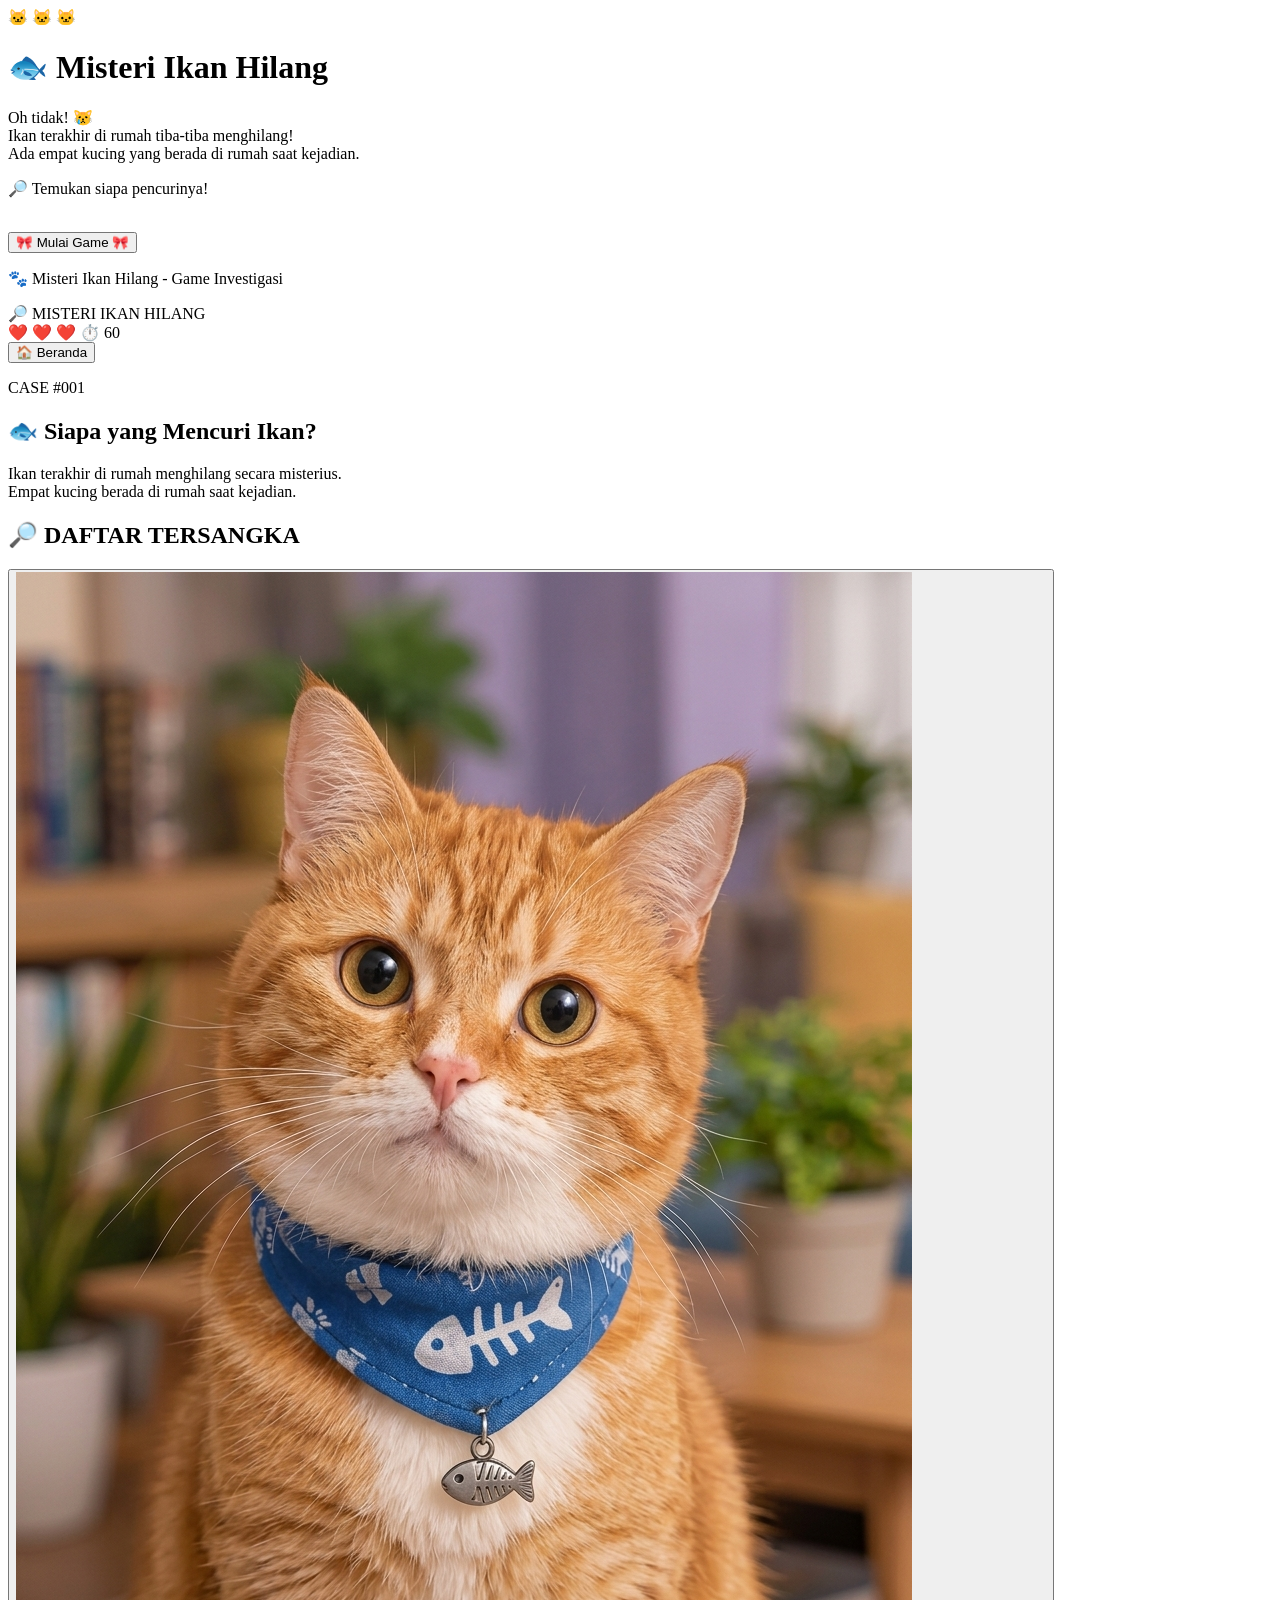
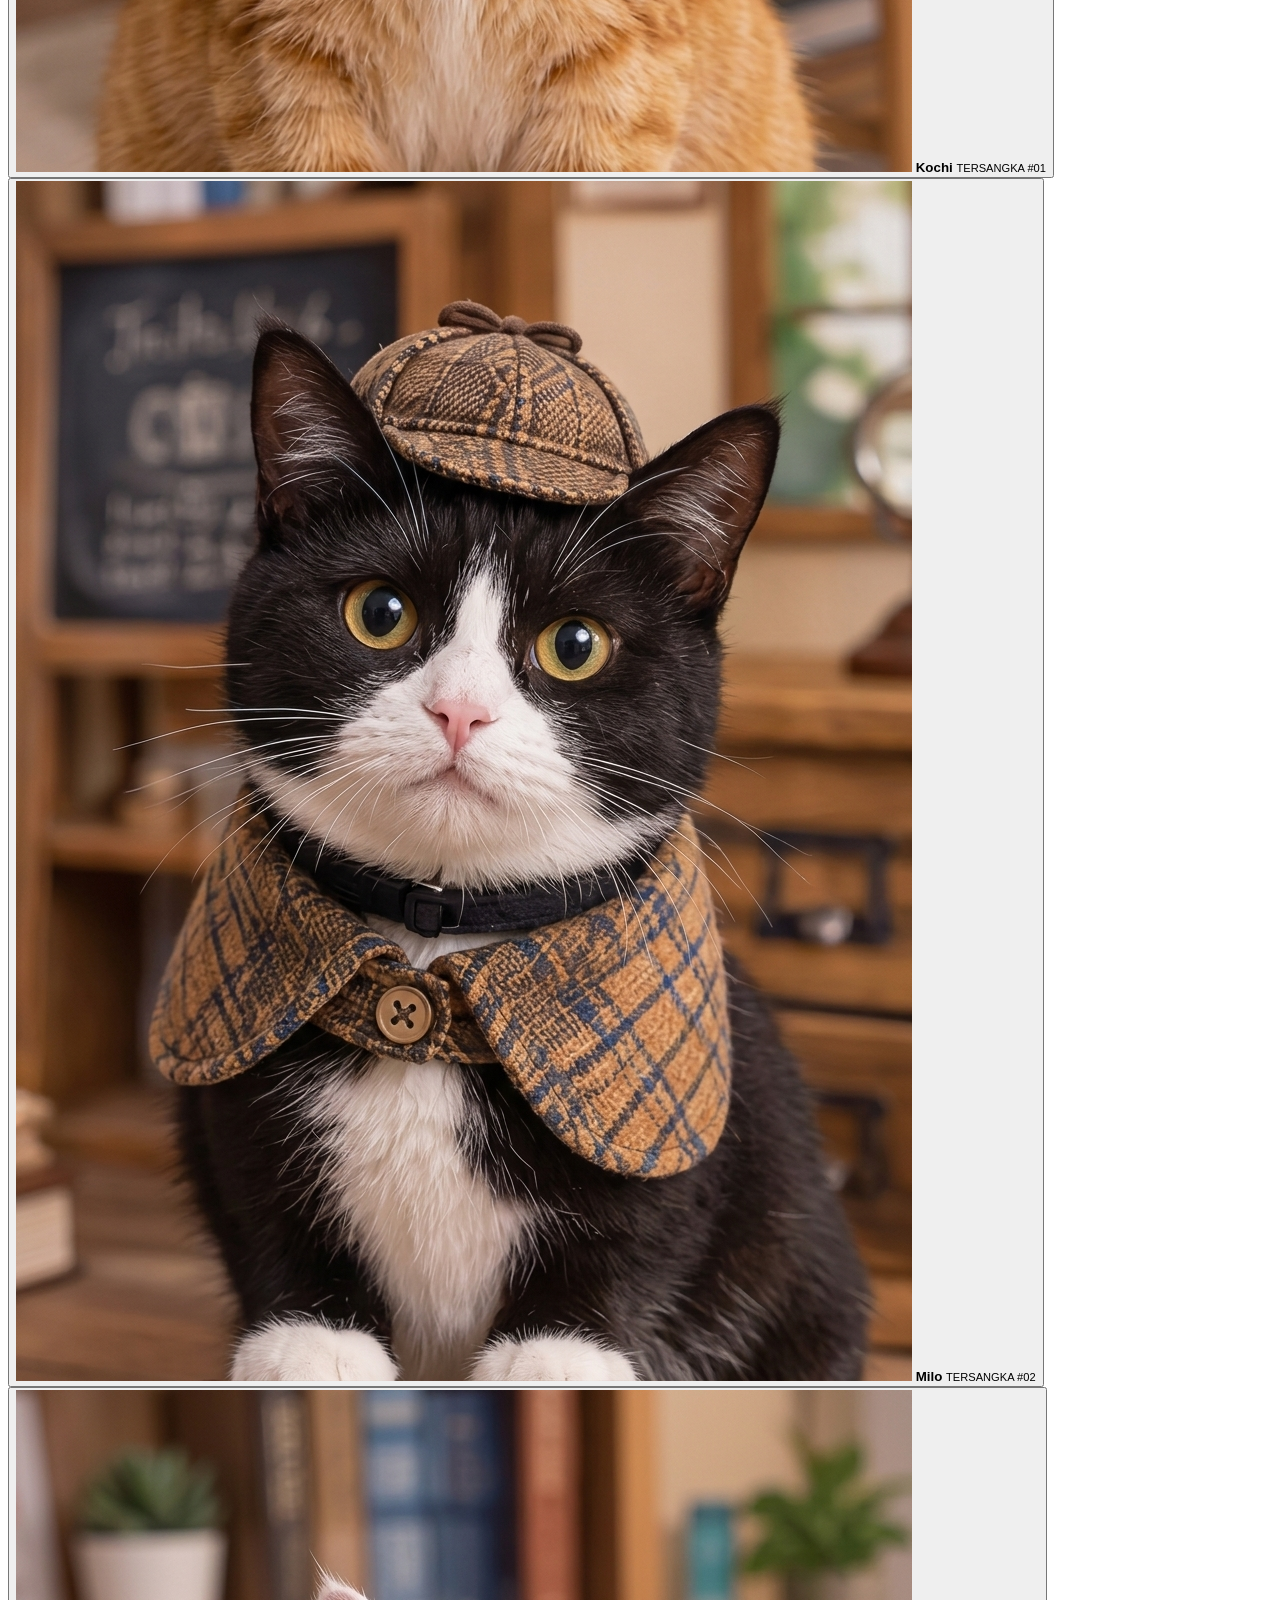
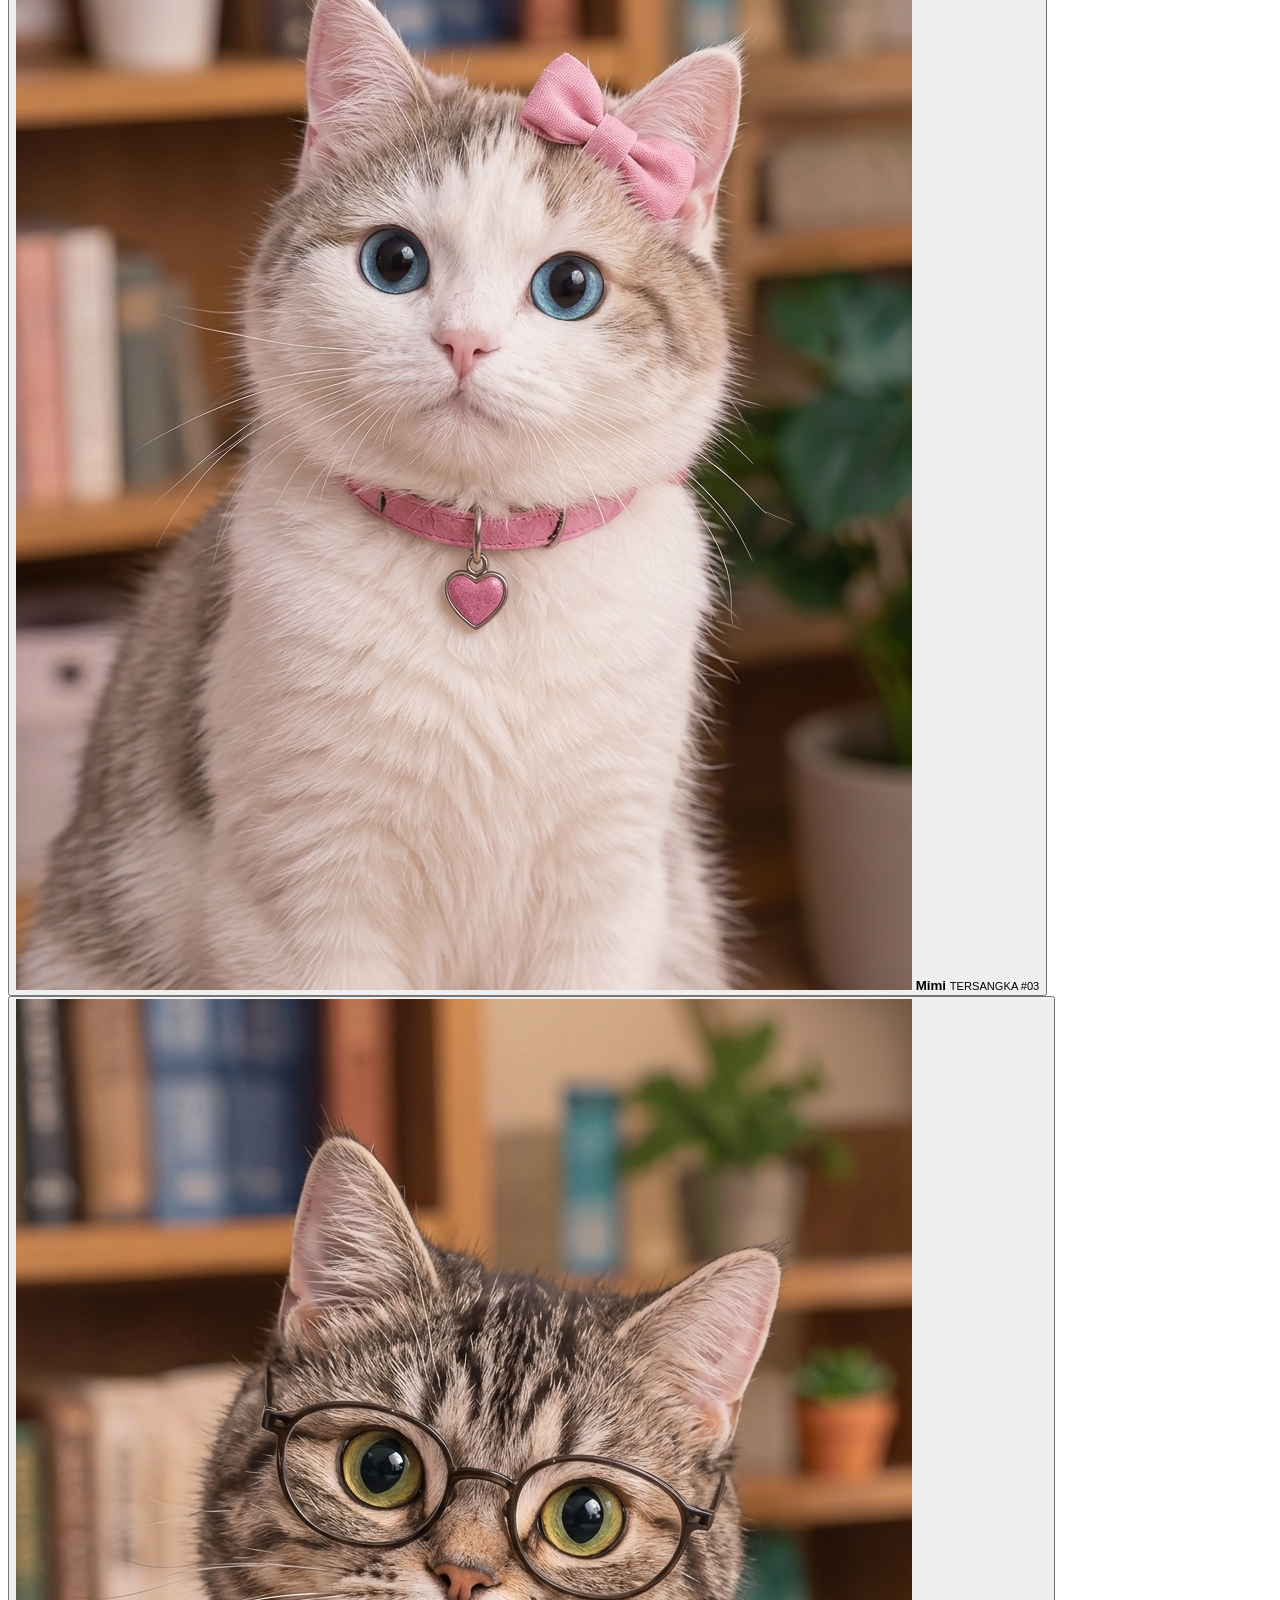
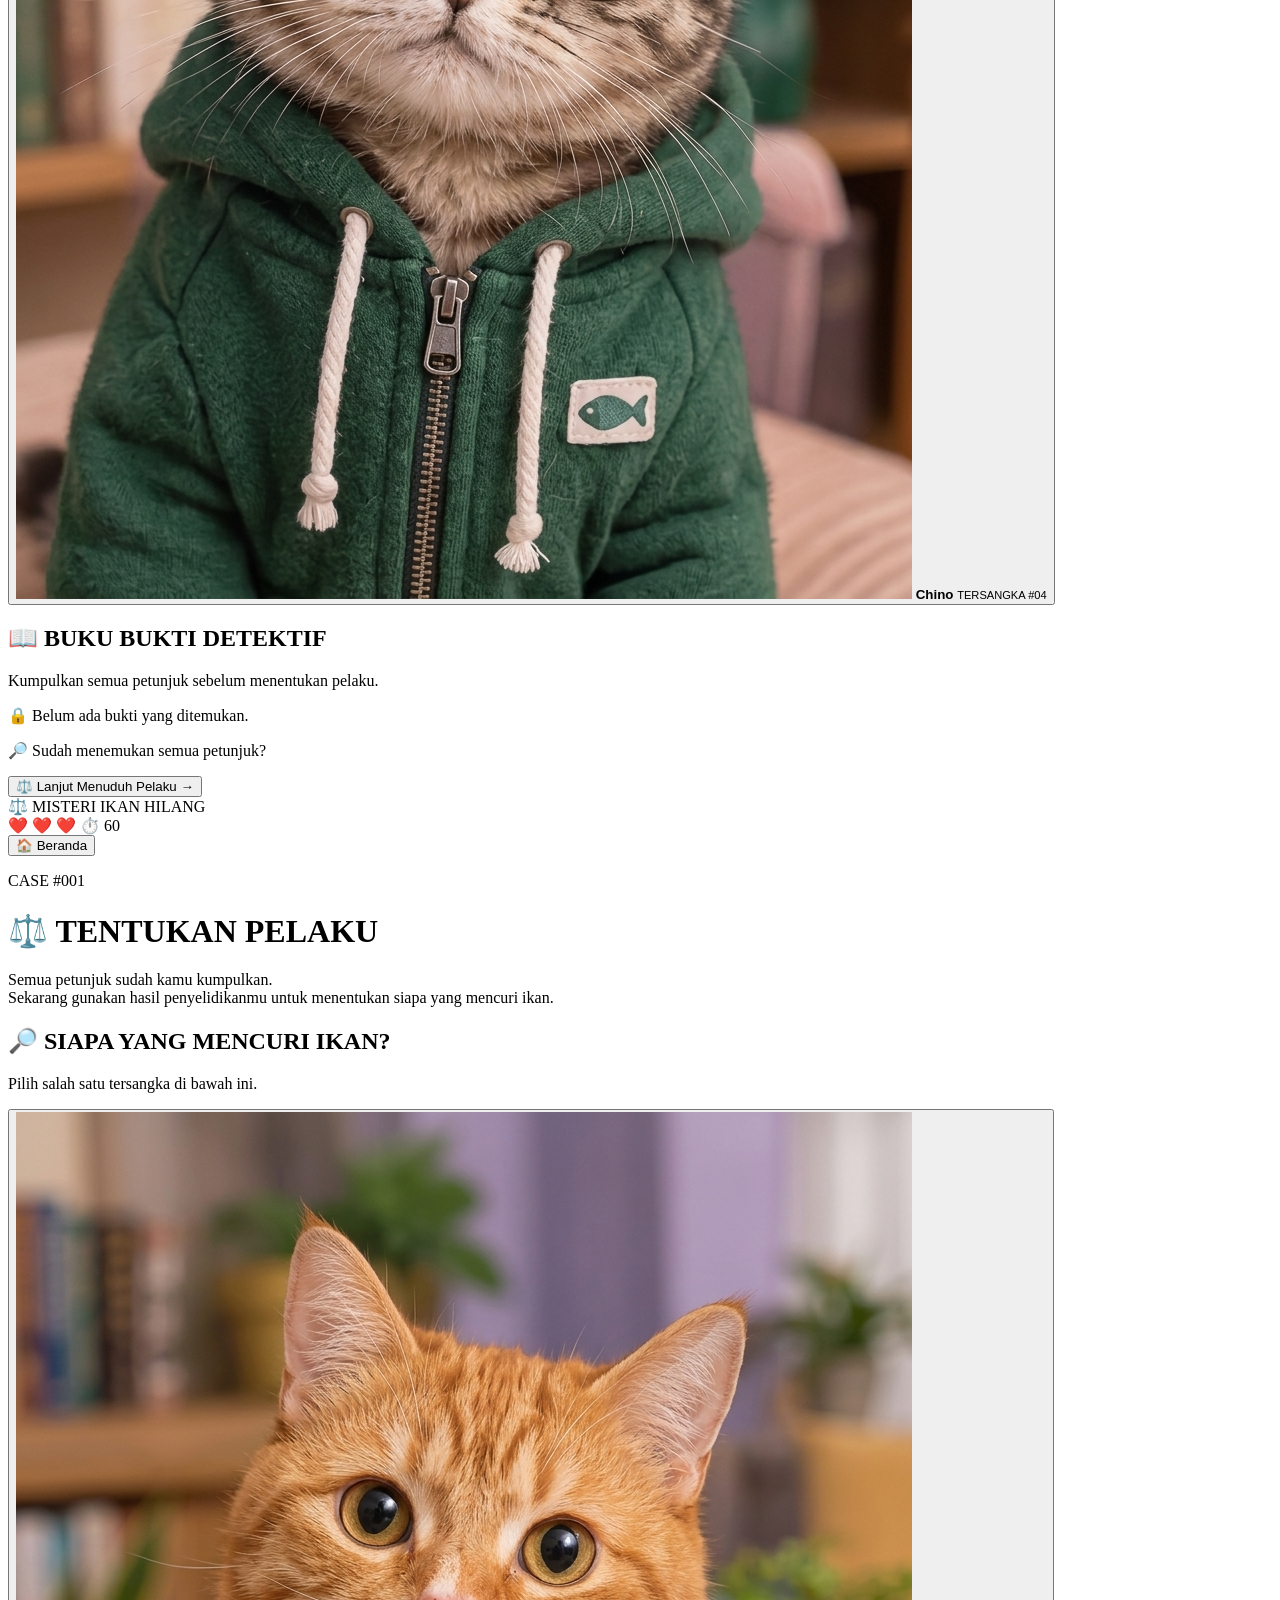
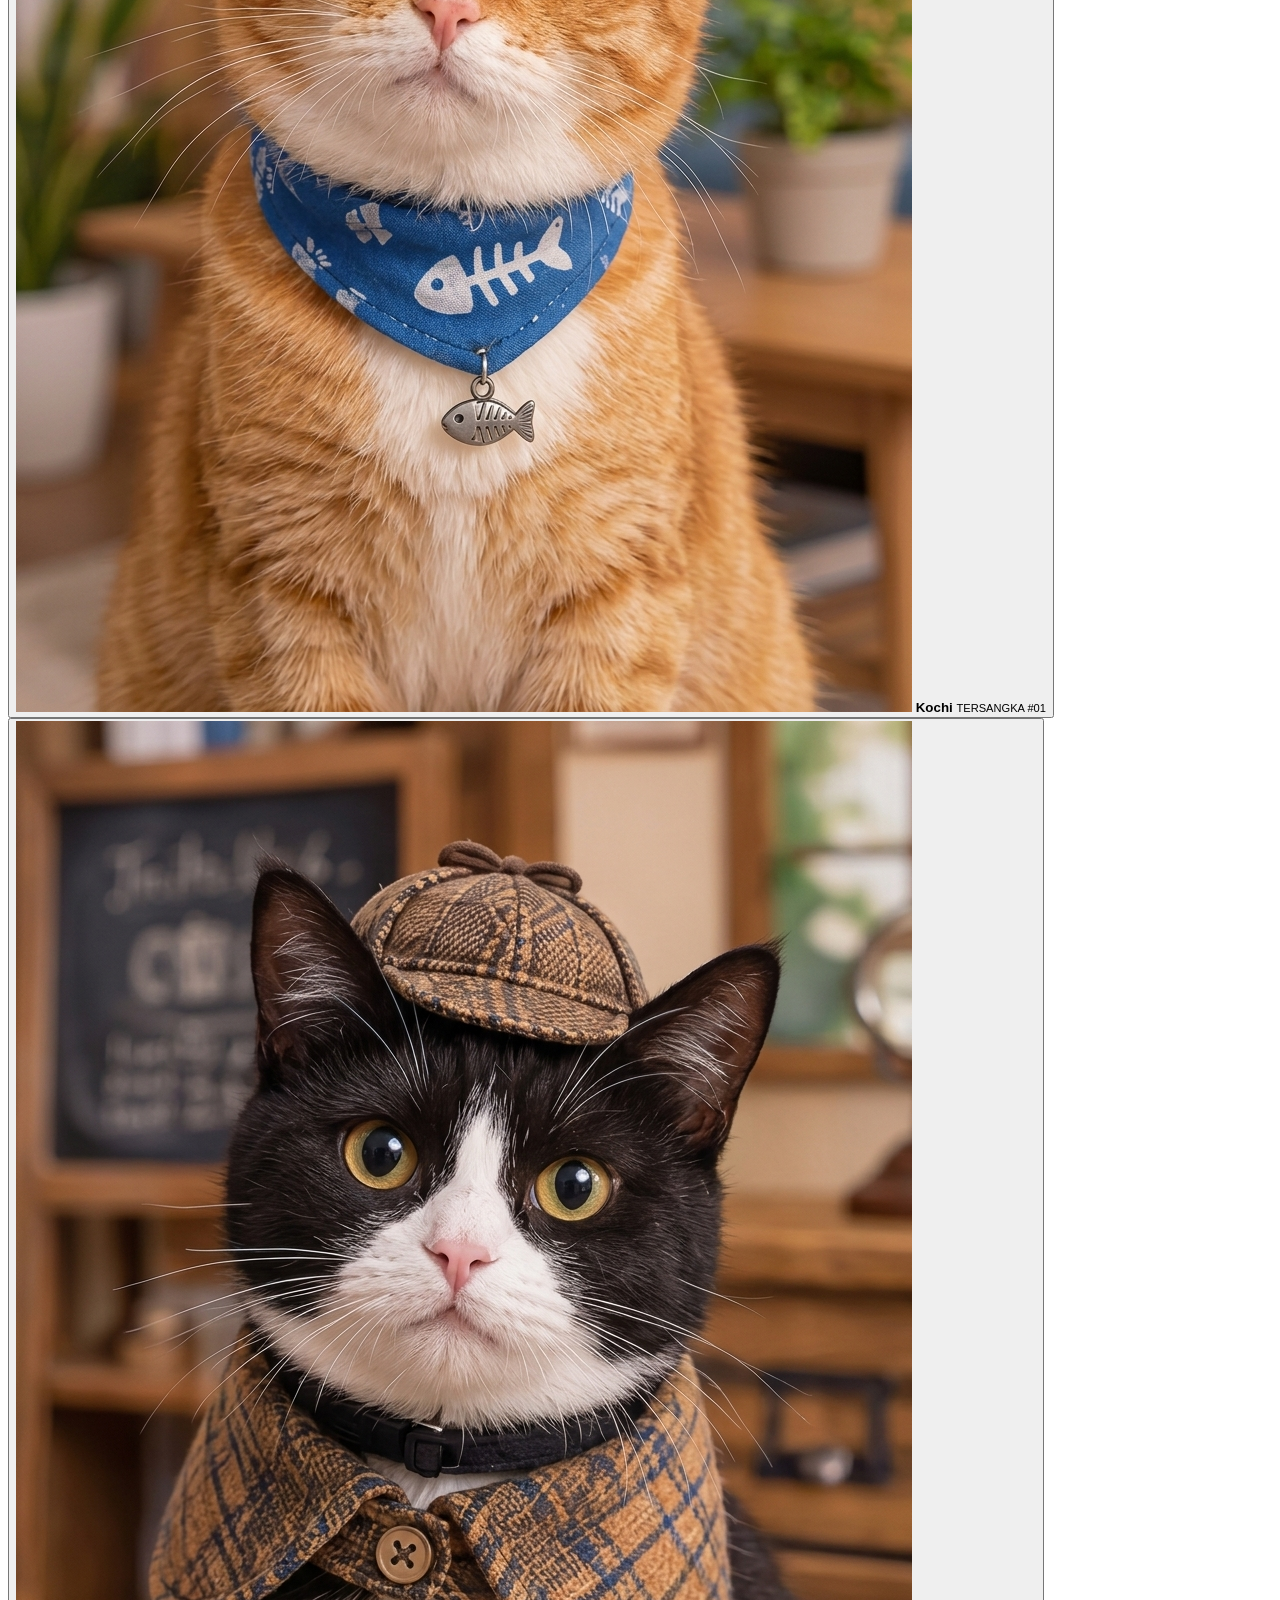
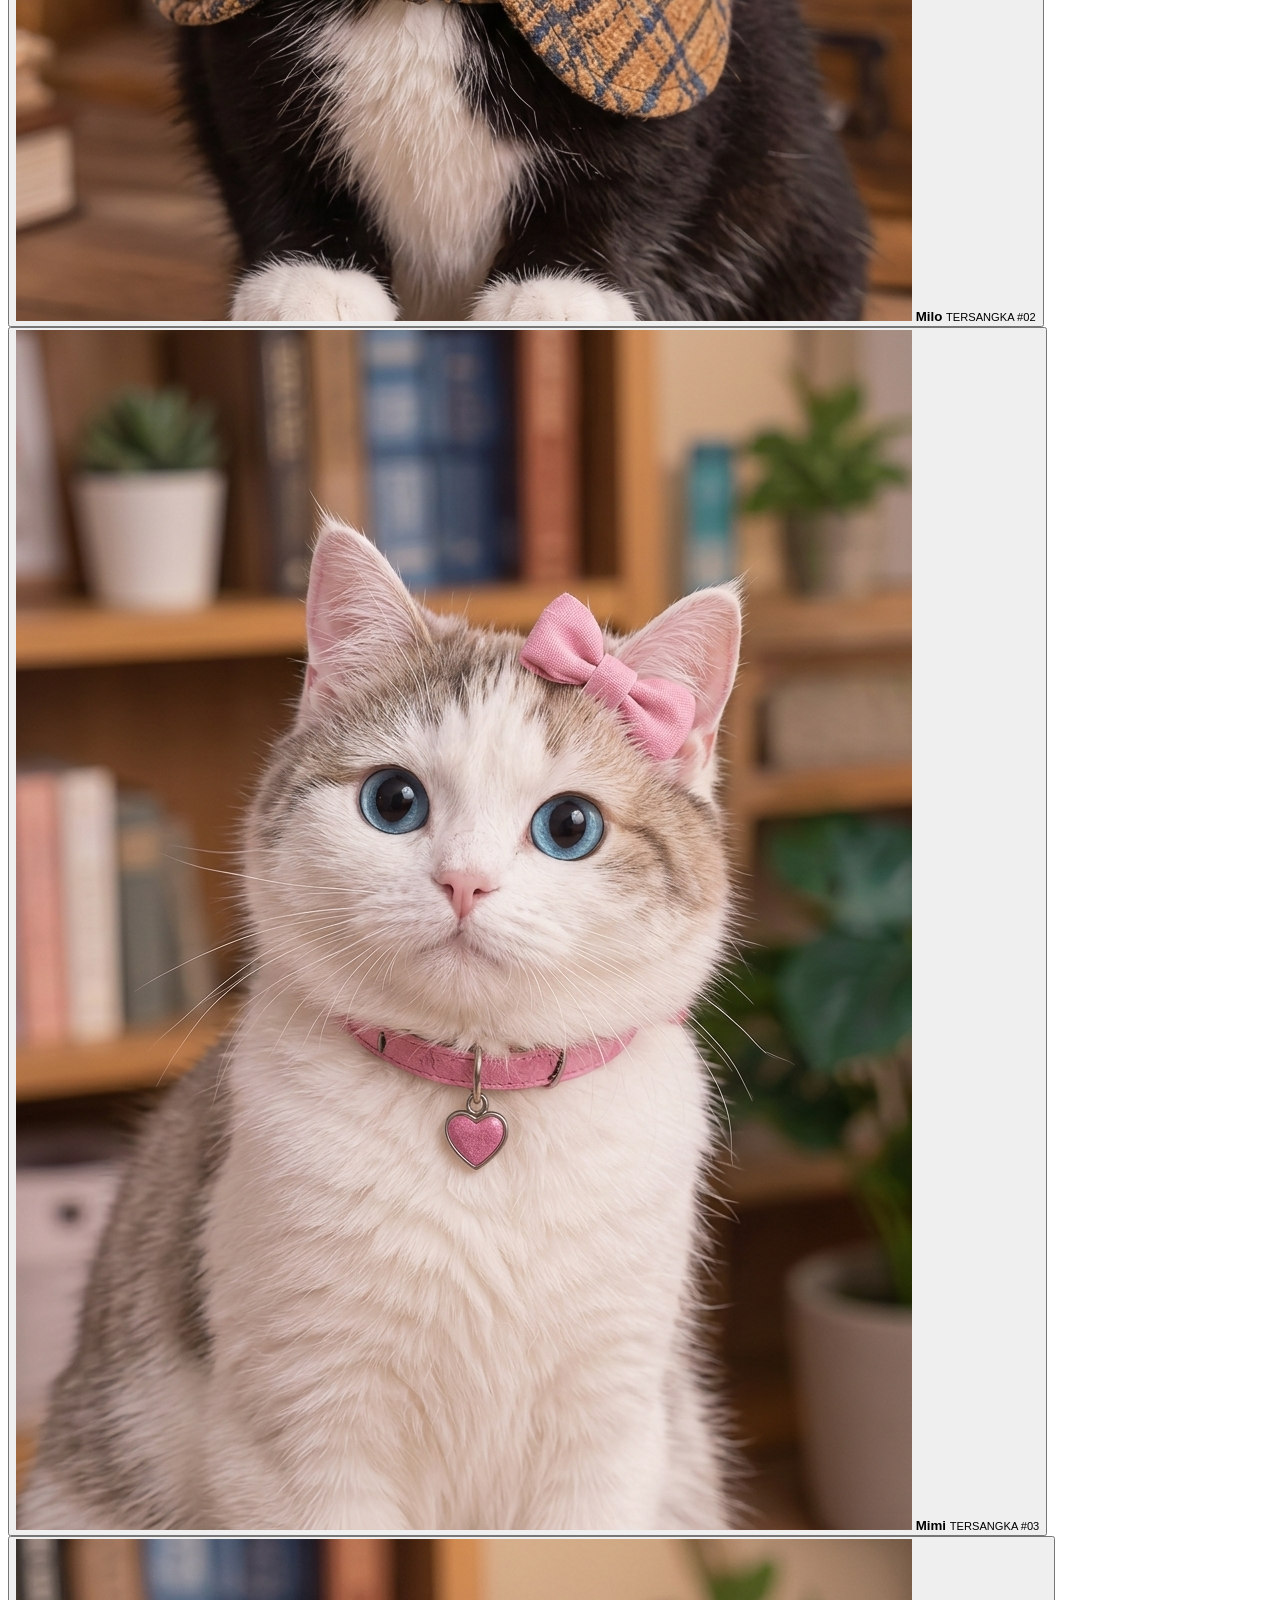
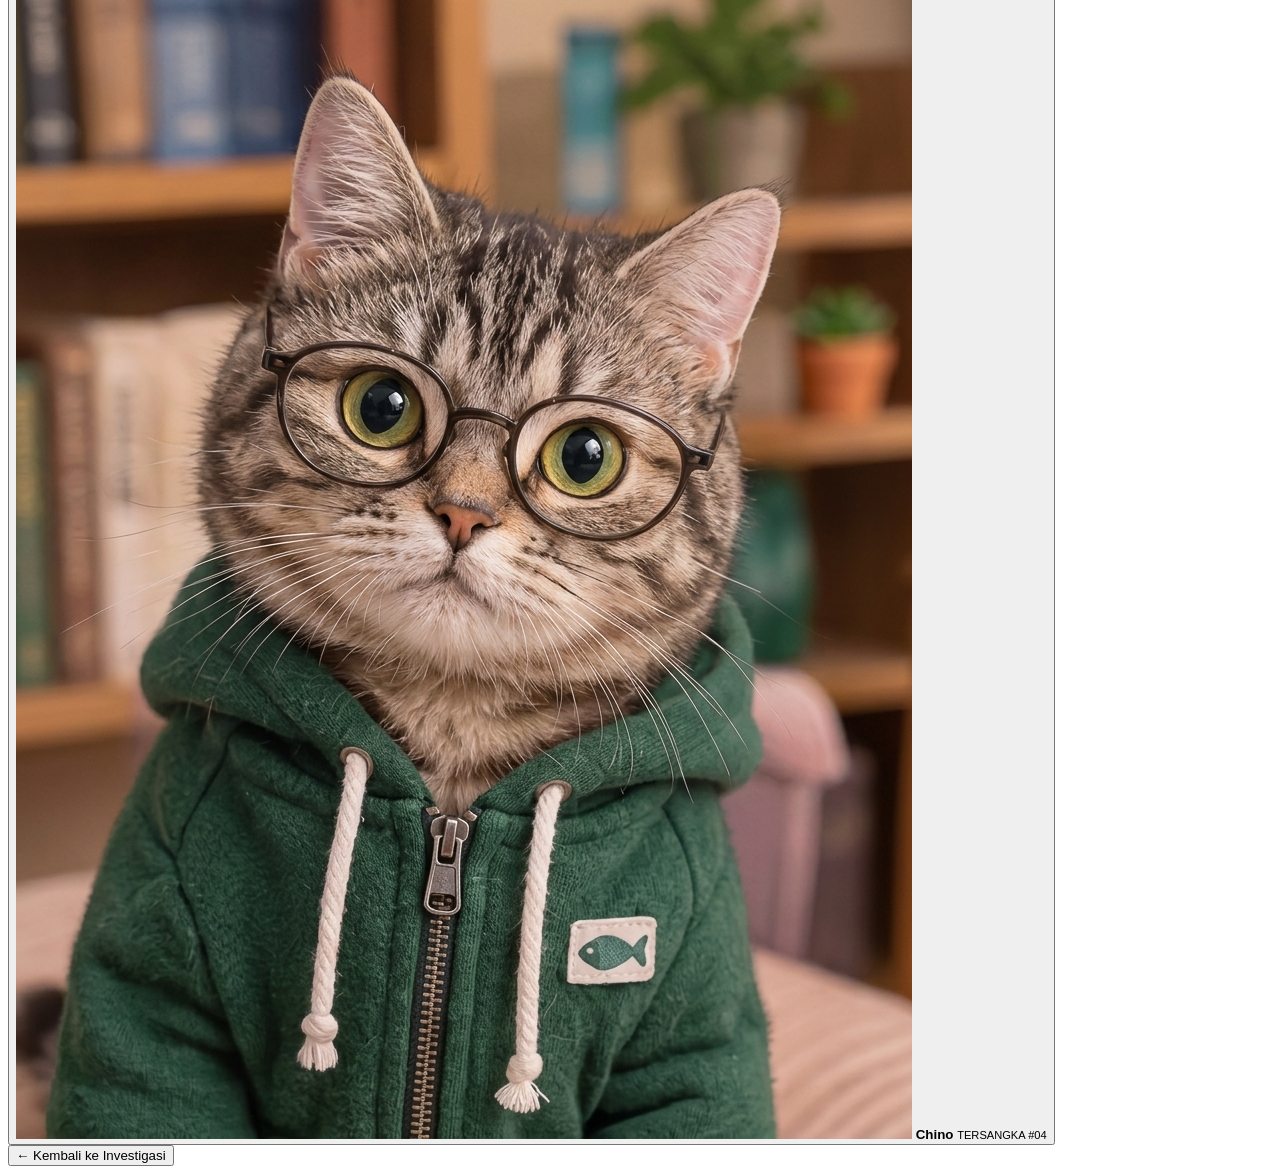
==== commit 0b97e19c: "Penambahan footer dan penyesuaian index" ====
--- a/index.html
+++ b/index.html
@@ -25,6 +25,10 @@
 
             <button onclick="mulaiGame()">🎀 Mulai Game 🎀</button>
         </div>
+
+        <footer>
+                <p>🐾 Misteri Ikan Hilang - Game Investigasi</p>
+        </footer>
     </div>
 
     <!-- Halaman Investigasi -->
@@ -33,26 +37,27 @@
             <header>
                 <div class="logo">🔎 MISTERI IKAN HILANG</div>
 
-                <div class="menu-header">
+                <nav class="menu-header">
                     <div class="status">
                         <span id="nyawa">❤️ ❤️ ❤️</span>
                         <span>⏱️ <span id="timer">60</span></span>
                     </div>
 
                     <button class="btn-home" onclick="kembaliAwal()">🏠 Beranda</button>
-                </div>
+                </nav>
             </header>
 
             <main>
-                <div class="judul">
+                <section class="judul">
                     <p class="label">CASE #001</p>
                     <h1>🐟 Siapa yang Mencuri Ikan?</h1>
                     <p>
                         Ikan terakhir di rumah menghilang secara misterius.<br>
                         Empat kucing berada di rumah saat kejadian.
                     </p>
-                </div>
+                </section>
 
+                <section>
                 <h2>🔎 DAFTAR TERSANGKA</h2>
 
                 <div class="tersangka">
@@ -80,9 +85,10 @@
                         <small>TERSANGKA #04</small>
                     </button>
                 </div>
+                </section>
 
                 <!-- Panel penyelidikan -->
-                <div id="panelPenyelidikan" class="panel-penyelidikan"></div>
+                <article id="panelPenyelidikan" class="panel-penyelidikan"></article>
 
                 <!-- Buku bukti -->
                 <div class="buku-bukti">
@@ -109,14 +115,14 @@
             <header>
                 <div class="logo">⚖️ MISTERI IKAN HILANG</div>
 
-                <div class="menu-header">
+                <nav class="menu-header">
                     <div class="status">
                         <span id="nyawaTuduh">❤️ ❤️ ❤️</span>
                         <span>⏱️ <span id="timerTuduh">60</span></span>
                     </div>
 
                     <button class="btn-home" onclick="kembaliAwal()">🏠 Beranda</button>
-                </div>
+                </nav>
             </header>
 
             <main>
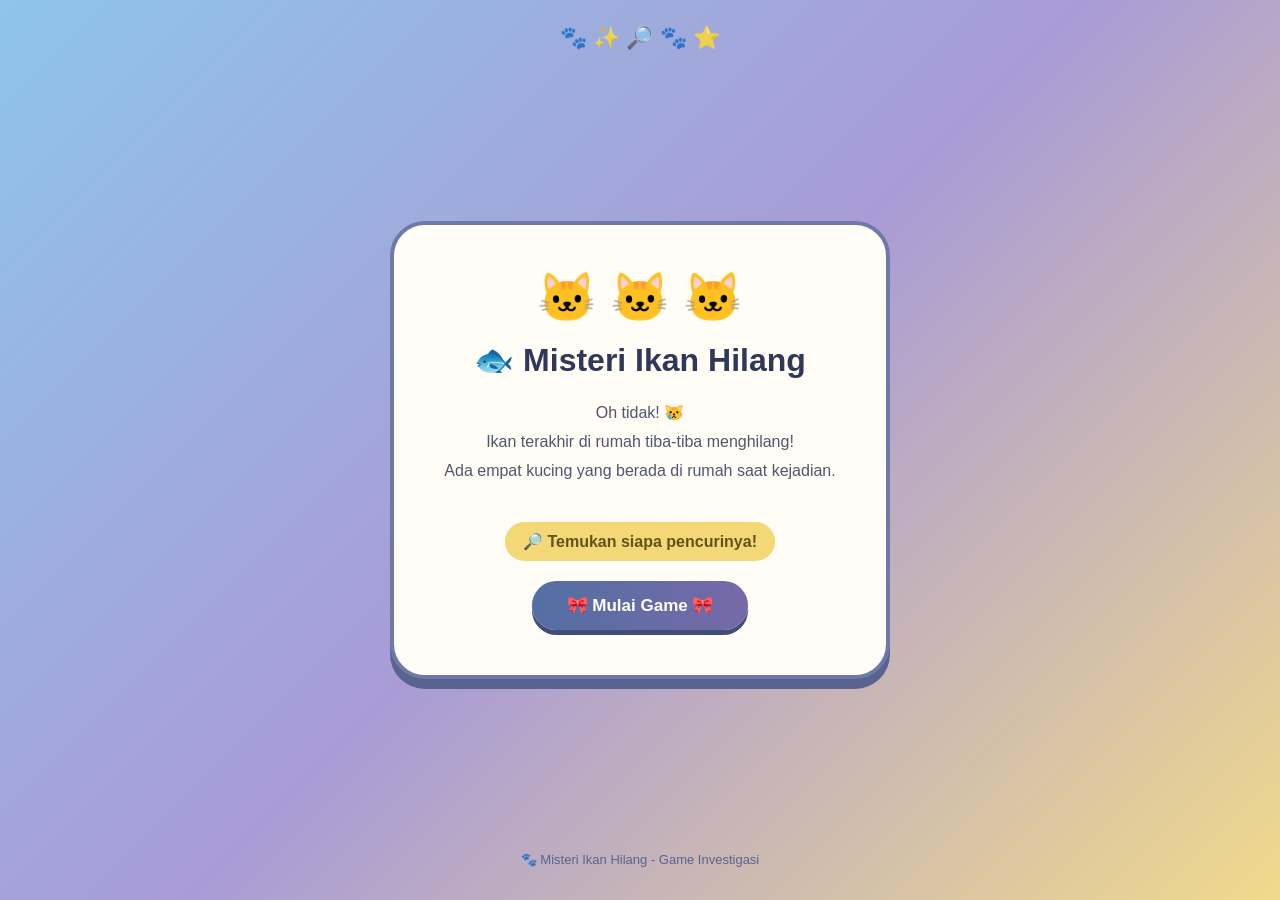
==== commit 93407ce1: "Penyesuaian nama file" ====
--- a/index.html
+++ b/index.html
@@ -4,7 +4,7 @@
     <meta charset="UTF-8">
     <meta name="viewport" content="width=device-width, initial-scale=1.0">
     <title>Misteri Ikan Hilang</title>
-    <link rel="stylesheet" href="style.css">
+    <link rel="stylesheet" href="Style.css">
 </head>
 
 <body>
--- a/Style.css
+++ b/Style.css
@@ -0,0 +1,1046 @@
+* {
+     box-sizing: border-box;
+}
+
+body {
+    font-family: "Trebuchet MS", sans-serif;
+    margin: 0;
+    min-height: 100vh;
+    background: linear-gradient(
+        135deg,
+        #8ec5e8,
+        #a99bd6,
+        #f1d98b
+    );
+    color: #303858;
+}
+
+/* Halaman */
+.halaman {
+    display: none;
+    min-height: 100vh;
+    padding: 25px 50px;
+}
+
+.halaman.aktif {
+    display: block;
+}
+
+#halamanBeranda {
+    min-height: 100vh;
+    display: none;
+    justify-content: center;
+    align-items: center;
+    padding: 20px;
+}
+
+#halamanBeranda::before {
+    content: "🐾     ✨     🔎     🐾     ⭐";
+    position: absolute;
+    top: 25px;
+    left: 0;
+    width: 100%;
+    text-align: center;
+    font-size: 22px;
+    opacity: 0.85;
+    pointer-events: none;
+}
+
+#halamanBeranda.aktif {
+    display: flex;
+    flex-direction: column;
+    justify-content: center;
+    align-items: center;
+    position: relative
+}
+
+.container {
+    position: relative;
+    background: #fffdf5;
+    width: 500px;
+    padding: 45px 40px;
+    text-align: center;
+    border: 4px solid #6f79a8;
+    border-radius: 35px;
+    box-shadow: 0 10px 0 #59638f;
+}
+
+.kucing {
+    font-size: 48px;
+    margin-bottom: 15px;
+    animation: goyang 2s infinite;
+}
+
+@keyframes goyang {
+    0%,
+    100% {
+        transform: rotate(0deg);
+    }
+    50% {
+        transform: rotate(4deg);
+    }
+}
+
+h1 {
+    color: #303858;
+    font-size: 32px;
+    margin: 10px 0 20px;
+}
+
+.cerita {
+    color: #50566e;
+    font-size: 16px;
+    line-height: 1.8;
+}
+
+.tantangan {
+    display: inline-block;
+    background: #f4d878;
+    color: #62521c;
+    padding: 10px 18px;
+    border-radius: 20px;
+    font-weight: bold;
+    margin: 20px 0;
+}
+
+#halamanBeranda footer {
+    position: absolute;
+    bottom: 10px;
+    left: 0;
+    width: 100%;
+    text-align: center;
+    padding: 10px;
+    color: #59638f;
+    font-size: 13px;
+}
+
+/* Tombol */
+button {
+    background: linear-gradient(90deg, #536fa3, #7769a8);
+    color: white;
+    border: none;
+    padding: 14px 35px;
+    border-radius: 30px;
+    font-size: 17px;
+    font-weight: bold;
+    cursor: pointer;
+    box-shadow: 0 5px 0 #424e78;
+    transition: 0.2s;
+}
+
+button:hover {
+    transform: translateY(-3px) scale(1.05);
+    box-shadow: 0 8px 0 #424e78;
+}
+
+button:active {
+    transform: translateY(3px);
+    box-shadow: 0 2px 0 #424e78;
+}
+
+/* Header */
+header {
+    display: flex;
+    justify-content: space-between;
+    align-items: center;
+    background: #fffdf5;
+    padding: 15px 25px;
+    border-radius: 18px;
+    border: 3px solid #6f79a8;
+    box-shadow: 0 5px 0 #59638f;
+}
+
+.logo {
+    font-size: 20px;
+    font-weight: bold;
+    color: #3f4a73;
+}
+
+.menu-header {
+    display: flex;
+    align-items: center;
+    gap: 15px;
+}
+
+.status {
+    display: flex;
+    align-items: center;
+    gap: 15px;
+    font-size: 15px;
+    font-weight: bold;
+    color: #59638f;
+}
+
+.btn-home {
+    background: #59638f;
+    color: white;
+    border: none;
+    padding: 9px 16px;
+    border-radius: 15px;
+    font-family: "Trebuchet MS", sans-serif;
+    font-weight: bold;
+    cursor: pointer;
+    box-shadow: 0 3px 0 #424e78;
+}
+
+.btn-home:hover {
+    background: #7772a3;
+    transform: translateY(-2px);
+}
+
+/* Tersangka */
+main {
+    max-width: 1100px;
+    margin: 35px auto 0;
+}
+
+.judul {
+    text-align: center;
+}
+
+.label {
+    display: inline-block;
+    background: #f4d878;
+    color: #62521c;
+    padding: 6px 15px;
+    border-radius: 20px;
+    font-size: 13px;
+    font-weight: bold;
+}
+
+.judul p:last-child {
+    color: #50566e;
+    line-height: 1.6;
+}
+
+h2 {
+    text-align: center;
+    color: #424d80;
+    margin: 30px 0 18px;
+}
+
+.tersangka {
+    display: grid;
+    grid-template-columns: repeat(4, 1fr);
+    gap: 20px;
+}
+
+.tersangka button {
+    background: #fffdf5;
+    border: 3px solid #9a94c4;
+    border-radius: 20px;
+    padding: 12px;
+    cursor: pointer;
+    font-family: "Trebuchet MS", sans-serif;
+    color: #3f4563;
+    box-shadow: 0 6px 0 #7772a3;
+    transition: 0.2s;
+}
+
+.tersangka img {
+    width: 100%;
+    height: 190px;
+    object-fit: cover;
+    border-radius: 14px;
+    display: block;
+    margin-bottom: 10px;
+}
+
+.tersangka strong {
+    display: block;
+    font-size: 20px;
+}
+
+.tersangka small {
+    display: block;
+    margin-top: 5px;
+    color: #777b91;
+    font-size: 12px;
+}
+
+.tersangka button:hover {
+    transform: translateY(-6px);
+    background: #eef5ff;
+    box-shadow: 0 11px 0 #7772a3;
+}
+
+.tersangka button:active {
+    transform: translateY(3px);
+    box-shadow: 0 3px 0 #7772a3;
+}
+
+/* Penyelidikan */
+.panel-penyelidikan {
+    margin-top: 30px;
+}
+
+.isi-panel {
+    background: #fffdf5;
+    border: 3px solid #6f79a8;
+    border-radius: 25px;
+    padding: 25px;
+    display: flex;
+    gap: 30px;
+    align-items: center;
+    box-shadow: 0 7px 0 #59638f;
+    animation: muncul 0.3s ease;
+}
+
+.foto-panel {
+    width: 260px;
+    flex-shrink: 0;
+}
+
+.foto-panel img {
+    width: 100%;
+    height: 260px;
+    object-fit: cover;
+    border-radius: 20px;
+}
+
+.info-panel {
+    flex: 1;
+}
+
+.nomor {
+    display: inline-block;
+    background: #f4d878;
+    color: #62521c;
+    padding: 6px 13px;
+    border-radius: 15px;
+    font-size: 12px;
+    font-weight: bold;
+}
+
+.info-panel h3 {
+    color: #303858;
+    font-size: 28px;
+    margin: 8px 0 15px;
+}
+
+.info-panel p {
+    color: #50566e;
+    line-height: 1.6;
+    margin: 10px 0;
+}
+
+.info-panel strong {
+    color: #59638f;
+}
+
+.info-panel button {
+    margin-top: 10px;
+    background: #59638f;
+    color: white;
+    border: none;
+    padding: 11px 20px;
+    border-radius: 20px;
+    font-family: "Trebuchet MS", sans-serif;
+    font-weight: bold;
+    cursor: pointer;
+}
+
+.info-panel button:hover {
+    background: #7772a3;
+    transform: translateY(-2px);
+}
+
+@keyframes muncul {
+    from {
+        opacity: 0;
+        transform: translateY(15px);
+    }
+    to {
+        opacity: 1;
+        transform: translateY(0);
+    }
+}
+
+/* Bukti */
+.bukti-tersembunyi {
+    margin: 15px 0;
+    padding: 12px;
+    background: #eef0fa;
+    border: 2px dashed #9a94c4;
+    border-radius: 15px;
+    color: #666b82;
+}
+
+.bukti {
+    background: #f1e5b5;
+    border: 2px solid #d3b95e;
+    border-radius: 15px;
+    padding: 12px;
+    color: #5f542d;
+    animation: buktiMuncul 0.4s ease;
+}
+
+.bukti strong {
+    color: #6b5b21;
+}
+
+.bukti p {
+    margin-bottom: 0;
+}
+
+@keyframes buktiMuncul {
+    from {
+        opacity: 0;
+        transform: scale(0.95);
+    }
+    to {
+        opacity: 1;
+        transform: scale(1);
+    }
+}
+
+.buku-bukti {
+    margin-top: 30px;
+    background: #fffdf5;
+    border: 3px solid #6f79a8;
+    border-radius: 25px;
+    padding: 25px;
+    box-shadow: 0 7px 0 #59638f;
+}
+
+.buku-bukti h2 {
+    margin-top: 0;
+}
+
+.buku-bukti > p {
+    text-align: center;
+    color: #666b82;
+}
+
+.daftar-bukti {
+    display: grid;
+    grid-template-columns: repeat(2, 1fr);
+    gap: 15px;
+    margin-top: 20px;
+}
+
+.bukti-kosong {
+    grid-column: 1 / -1;
+    text-align: center;
+    padding: 20px;
+    color: #777b91;
+    background: #eef0fa;
+    border-radius: 15px;
+}
+
+.kartu-bukti {
+    display: flex;
+    gap: 15px;
+    align-items: flex-start;
+    background: #eef5ff;
+    border: 2px solid #9a94c4;
+    border-radius: 18px;
+    padding: 15px;
+    animation: buktiMasuk 0.4s ease;
+}
+
+.ikon-bukti {
+    font-size: 28px;
+}
+
+.kartu-bukti strong {
+    color: #59638f;
+    font-size: 17px;
+}
+
+.kartu-bukti p {
+    margin: 5px 0 0;
+    color: #50566e;
+    line-height: 1.5;
+    font-size: 14px;
+}
+
+@keyframes buktiMasuk {
+    from {
+        opacity: 0;
+        transform: translateY(15px);
+    }
+    to {
+        opacity: 1;
+        transform: translateY(0);
+    }
+}
+
+/* Kunci */
+.kunci-box {
+    border: 3px dashed #9a94c4;
+    background: #eef0fa;
+    border-radius: 18px;
+    padding: 18px;
+    text-align: center;
+    transition: 0.2s;
+}
+
+.kunci-box:hover {
+    background: #e4e8fa;
+    transform: scale(1.02);
+}
+
+.gembok {
+    font-size: 45px;
+    margin-bottom: 5px;
+}
+
+.kunci-box p {
+    margin: 5px 0 0;
+    color: #777b91;
+    font-size: 13px;
+}
+
+.kunci-drag {
+    width: 65px;
+    height: 65px;
+    margin: 15px auto;
+    background: #f4d878;
+    border: 3px solid #d3b95e;
+    border-radius: 50%;
+    display: flex;
+    justify-content: center;
+    align-items: center;
+    font-size: 32px;
+    cursor: grab;
+    user-select: none;
+    box-shadow: 0 5px 0 #b8a04d;
+    transition: 0.2s;
+}
+
+.kunci-drag:hover {
+    transform: scale(1.1) rotate(8deg);
+}
+
+.kunci-drag:active {
+    cursor: grabbing;
+    transform: scale(0.95);
+}
+
+.lanjut-area {
+    text-align: center;
+    margin: 35px 0;
+}
+
+.lanjut-area p {
+    color: #50566e;
+    margin-bottom: 12px;
+}
+
+.btn-lanjut {
+    background: linear-gradient(90deg, #59638f, #7772a3);
+    color: white;
+    border: none;
+    padding: 14px 25px;
+    border-radius: 20px;
+    font-family: "Trebuchet MS", sans-serif;
+    font-size: 16px;
+    font-weight: bold;
+    cursor: pointer;
+    box-shadow: 0 5px 0 #424e78;
+    transition: 0.2s;
+}
+
+.btn-lanjut:hover {
+    transform: translateY(-3px);
+    box-shadow: 0 8px 0 #424e78;
+}
+
+/* Halaman Tuduh */
+.judul-tuduh {
+    text-align: center;
+}
+
+.judul-tuduh h1 {
+    font-size: 36px;
+    margin: 12px 0;
+}
+
+.judul-tuduh p:last-child {
+    color: #50566e;
+    line-height: 1.7;
+}
+
+.kotak-tuduhan {
+    margin-top: 35px;
+    background: #fffdf5;
+    border: 3px solid #6f79a8;
+    border-radius: 25px;
+    padding: 30px;
+    text-align: center;
+    box-shadow: 0 7px 0 #59638f;
+}
+
+.kotak-tuduhan h2 {
+    margin-top: 0;
+    color: #59638f;
+}
+
+.kotak-tuduhan > p {
+    color: #666b82;
+}
+
+.pilihan-pelaku {
+    display: grid;
+    grid-template-columns: repeat(4, 1fr);
+    gap: 20px;
+    margin-top: 25px;
+}
+
+.pilihan-pelaku button {
+    background: #eef5ff;
+    border: 3px solid #9a94c4;
+    border-radius: 20px;
+    padding: 12px;
+    cursor: pointer;
+    font-family: "Trebuchet MS", sans-serif;
+    color: #3f4563;
+    box-shadow: 0 6px 0 #7772a3;
+    transition: 0.2s;
+}
+
+.pilihan-pelaku img {
+    width: 100%;
+    height: 180px;
+    object-fit: cover;
+    border-radius: 14px;
+    display: block;
+    margin-bottom: 10px;
+}
+
+.pilihan-pelaku strong {
+    display: block;
+    font-size: 20px;
+}
+
+.pilihan-pelaku small {
+    display: block;
+    margin-top: 5px;
+    color: #777b91;
+    font-size: 12px;
+}
+
+.pilihan-pelaku button:hover {
+    transform: translateY(-6px);
+    background: #e3ecff;
+    box-shadow: 0 11px 0 #7772a3;
+}
+
+.pilihan-pelaku button:active {
+    transform: translateY(3px);
+    box-shadow: 0 3px 0 #7772a3;
+}
+
+.hasil {
+    margin-top: 25px;
+    padding: 20px;
+    border-radius: 18px;
+    font-weight: bold;
+}
+
+.hasil.benar {
+    background: #ddf2e8;
+    border: 2px solid #79b99b;
+    color: #315d48;
+}
+
+.hasil.salah {
+    background: #f1e5e5;
+    border: 2px solid #c48d8d;
+    color: #704444;
+}
+
+.hasil h3 {
+    margin-top: 0;
+}
+
+.hasil button {
+    margin-top: 10px;
+    background: #59638f;
+    color: white;
+    border: none;
+    padding: 10px 20px;
+    border-radius: 18px;
+    font-family: "Trebuchet MS", sans-serif;
+    font-weight: bold;
+    cursor: pointer;
+}
+
+.hasil button:hover {
+    background: #7772a3;
+}
+
+.btn-kembali {
+    display: block;
+    margin: 30px auto;
+    background: #fffdf5;
+    color: #59638f;
+    border: 2px solid #7772a3;
+    padding: 11px 20px;
+    border-radius: 18px;
+    font-family: "Trebuchet MS", sans-serif;
+    font-weight: bold;
+    cursor: pointer;
+}
+
+.btn-kembali:hover {
+    background: #eef0fa;
+}
+
+/* Responsive */
+@media (max-width: 768px) {
+    body {
+        padding: 0;
+    }
+
+    body::before {
+        top: 15px;
+        font-size: 18px;
+    }
+
+    .halaman {
+        padding: 15px;
+    }
+
+    #halamanBeranda {
+        padding: 20px;
+    }
+
+    .container {
+        width: 100%;
+        max-width: 420px;
+        padding: 35px 25px;
+        border-radius: 28px;
+    }
+
+    .kucing {
+        font-size: 40px;
+        margin-bottom: 10px;
+    }
+
+    .container h1 {
+        font-size: 27px;
+        margin: 8px 0 15px;
+    }
+
+    .cerita {
+        font-size: 15px;
+        line-height: 1.7;
+    }
+
+    .tantangan {
+        font-size: 14px;
+        padding: 9px 14px;
+        margin: 15px 0;
+    }
+
+    .container button {
+        padding: 13px 30px;
+        font-size: 16px;
+    }
+
+    header {
+        padding: 12px 15px;
+        border-radius: 15px;
+    }
+
+    .menu-header {
+        gap: 8px;
+    }
+
+    .btn-home {
+        padding: 7px 10px;
+        font-size: 12px;
+    }
+
+    .logo {
+        font-size: 15px;
+    }
+
+    .status {
+        gap: 8px;
+        font-size: 12px;
+    }
+
+    main {
+        margin-top: 25px;
+    }
+
+    h1 {
+        font-size: 26px;
+    }
+
+    .judul p:last-child,
+    .judul-tuduh p:last-child {
+        font-size: 14px;
+    }
+
+    h2 {
+        font-size: 19px;
+        margin-top: 25px;
+    }
+
+    .tersangka {
+        grid-template-columns: 1fr 1fr;
+        gap: 10px;
+    }
+
+    .tersangka button {
+        padding: 8px;
+        border-radius: 15px;
+    }
+
+    .tersangka img {
+        height: 130px;
+        border-radius: 10px;
+    }
+
+    .tersangka strong {
+        font-size: 16px;
+    }
+
+    .tersangka small {
+        font-size: 10px;
+    }
+
+    .isi-panel {
+        flex-direction: column;
+        padding: 18px;
+        gap: 15px;
+    }
+
+    .foto-panel {
+        width: 180px;
+    }
+
+    .foto-panel img {
+        height: 180px;
+    }
+
+    .info-panel h3 {
+        font-size: 23px;
+    }
+
+    .info-panel p {
+        font-size: 14px;
+    }
+
+    .buku-bukti {
+        padding: 18px;
+    }
+
+    .daftar-bukti {
+        grid-template-columns: 1fr;
+        gap: 10px;
+    }
+
+    .kartu-bukti {
+        padding: 12px;
+    }
+
+    .ikon-bukti {
+        font-size: 24px;
+    }
+
+    .kartu-bukti strong {
+        font-size: 15px;
+    }
+
+    .kartu-bukti p {
+        font-size: 13px;
+    }
+
+    .btn-lanjut {
+        width: 100%;
+        padding: 13px 15px;
+        font-size: 14px;
+    }
+
+    .judul-tuduh h1 {
+        font-size: 27px;
+    }
+
+    .kotak-tuduhan {
+        padding: 18px;
+    }
+
+    .pilihan-pelaku {
+        grid-template-columns: 1fr 1fr;
+        gap: 10px;
+    }
+
+    .pilihan-pelaku button {
+        padding: 8px;
+        border-radius: 15px;
+    }
+
+    .pilihan-pelaku img {
+        height: 130px;
+    }
+
+    .pilihan-pelaku strong {
+        font-size: 16px;
+    }
+
+    .pilihan-pelaku small {
+        font-size: 10px;
+    }
+}
+
+@media (max-width: 480px) {
+    body::before {
+        font-size: 15px;
+        top: 10px;
+    }
+
+    .halaman {
+        padding: 10px;
+    }
+
+    #halamanBeranda {
+        padding: 15px;
+    }
+
+    .container {
+        padding: 30px 20px;
+        border-width: 3px;
+        border-radius: 25px;
+    }
+
+    .kucing {
+        font-size: 36px;
+    }
+
+    .container h1 {
+        font-size: 23px;
+    }
+
+    .cerita {
+        font-size: 14px;
+    }
+
+    .tantangan {
+        font-size: 13px;
+    }
+
+    .container button {
+        padding: 12px 27px;
+        font-size: 15px;
+    }
+
+    header {
+        padding: 10px;
+    }
+
+    .logo {
+        font-size: 12px;
+    }
+
+    .status {
+        font-size: 10px;
+        gap: 5px;
+    }
+
+    .btn-home {
+        padding: 6px 8px;
+        font-size: 10px;
+    }
+
+    h1 {
+        font-size: 22px;
+    }
+
+    .judul p:last-child,
+    .judul-tuduh p:last-child {
+        font-size: 13px;
+    }
+
+    h2 {
+        font-size: 17px;
+    }
+
+    .tersangka {
+        gap: 8px;
+    }
+
+    .tersangka img {
+        height: 105px;
+    }
+
+    .tersangka strong {
+        font-size: 14px;
+    }
+
+    .tersangka small {
+        font-size: 9px;
+    }
+
+    .foto-panel {
+        width: 150px;
+    }
+
+    .foto-panel img {
+        height: 150px;
+    }
+
+    .info-panel h3 {
+        font-size: 21px;
+    }
+
+    .info-panel p {
+        font-size: 13px;
+    }
+
+    .kunci-drag {
+        width: 55px;
+        height: 55px;
+        font-size: 27px;
+    }
+
+    .gembok {
+        font-size: 38px;
+    }
+
+    .buku-bukti {
+        padding: 15px;
+    }
+
+    .kartu-bukti {
+        gap: 10px;
+    }
+
+    .ikon-bukti {
+        font-size: 21px;
+    }
+
+    .kartu-bukti strong {
+        font-size: 14px;
+    }
+
+    .kartu-bukti p {
+        font-size: 12px;
+    }
+
+    .judul-tuduh h1 {
+        font-size: 23px;
+    }
+
+    .pilihan-pelaku {
+        gap: 8px;
+    }
+
+    .pilihan-pelaku img {
+        height: 105px;
+    }
+
+    .pilihan-pelaku strong {
+        font-size: 14px;
+    }
+
+    .pilihan-pelaku small {
+        font-size: 9px;
+    }
+}
+
+
